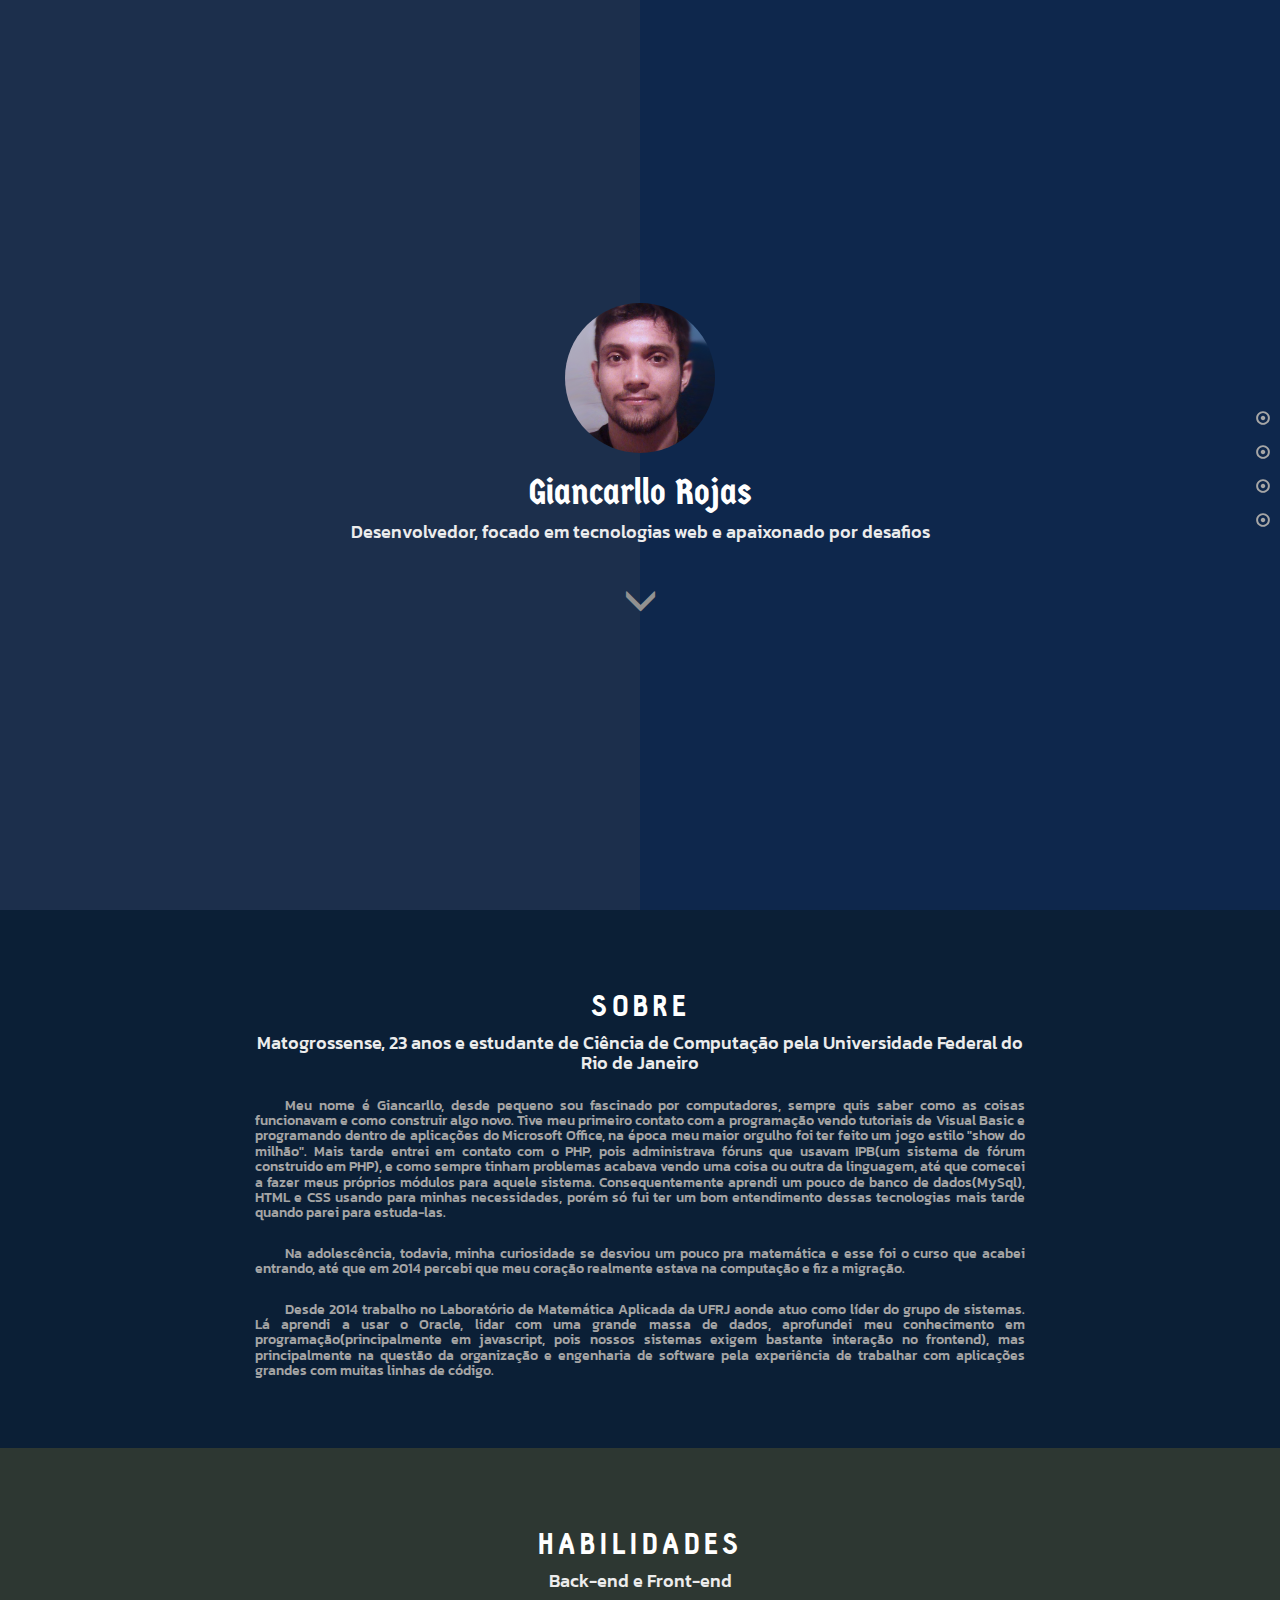
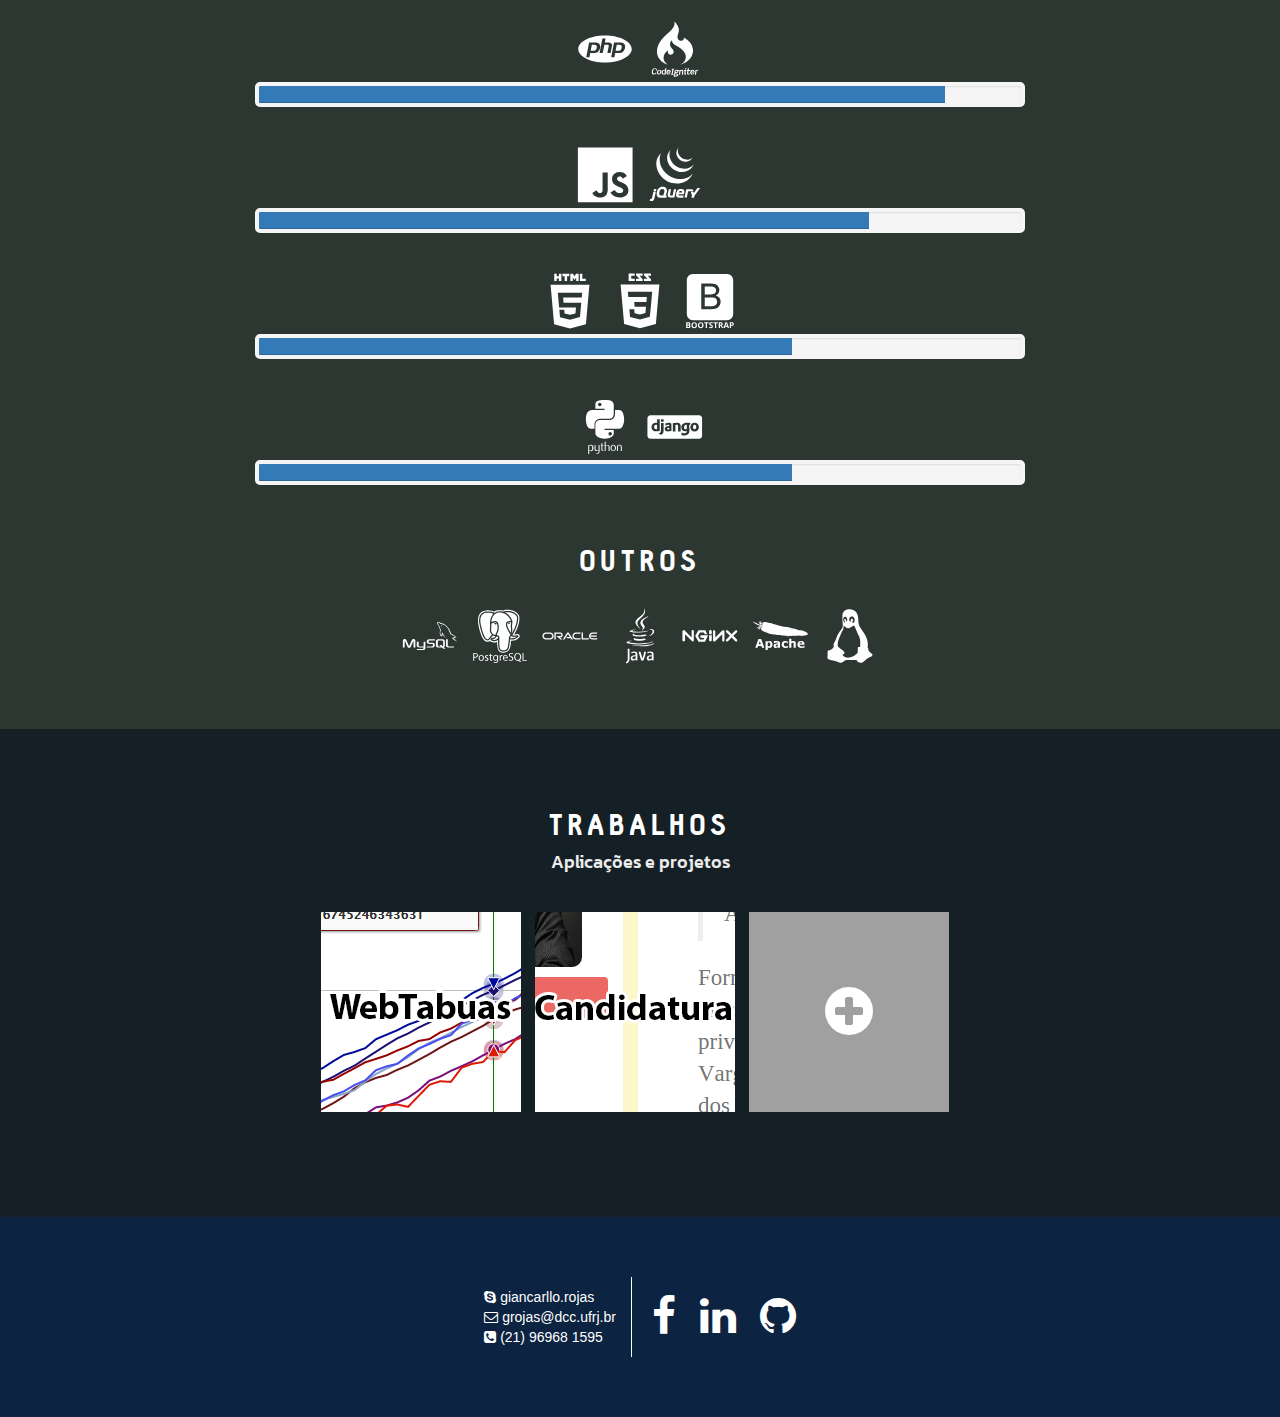
==== index.html @ cc408a08 "Mini portfolio" ====
<html>
    <head>
        <title>Giancarllo Rojas</title>
        <link rel="shortcut icon" type="image/png" href="/favicon.png"/>


        <link rel="stylesheet" type="text/css" href="assets/css/bootstrap.min.css">
        <link rel="stylesheet" type="text/css" href="assets/css/estilo.css">
        <link rel="stylesheet" type="text/css" href="assets/css/font-awesome.min.css">
        <link rel="stylesheet" href="//cdnjs.cloudflare.com/ajax/libs/animate.css/3.2.0/animate.min.css">
        <link href='https://fonts.googleapis.com/css?family=Germania+One' rel='stylesheet' type='text/css'>
        <link href='https://fonts.googleapis.com/css?family=Kanit:300' rel='stylesheet' type='text/css'>
        <link href='https://fonts.googleapis.com/css?family=Open+Sans:800' rel='stylesheet' type='text/css'>

        <script src="assets/js/jquery-2.1.4.min.js"></script>
        <script src="assets/js/bootstrap.min.js"></script>
        <script src="assets/js/jway.js"></script>
        <script src="assets/js/scripts.js"></script>
        <meta name="viewport" content="width=device-width, initial-scale=1.0">
        <meta charset="UTF-8">
    </head>
    <body data-spy="scroll" data-target=".nav_lateral">

        <div class="nav_lateral text-right">
            <a href="#apresentacao"><span class="nav_texto">Apresentação</span><span class="nav_botao glyphicon glyphicon-record" aria-hidden="true"></span></a><br>
            <a href="#sobre"><span class="nav_texto">Sobre</span><span class="nav_botao glyphicon glyphicon-record" aria-hidden="true"></span></a><br>
            <a href="#habilidades"><span class="nav_texto">Habilidades</span><span class="nav_botao glyphicon glyphicon-record" aria-hidden="true"></span></a><br>
            <a href="#trabalhos"><span class="nav_texto">Trabalhos</span><span class="nav_botao glyphicon glyphicon-record" aria-hidden="true"></span></a><br>
        </div>

        <div class="container-fluid secao text-center" id="secaofix"></div>
        <div class="container-fluid secao text-center" id="apresentacao">
            <div class="ap">
                <img class="foto" src="assets/imgs/foto.png"/>
                <h1>Giancarllo Rojas</h1>
                <h4>Desenvolvedor, focado em tecnologias web e apaixonado por desafios</h4>

                <a href="#sobre"><span class="ap_icon glyphicon glyphicon-menu-down" aria-hidden="true"></span></a>
            </div>
        </div>

        <div class="container-fluid secao text-center" id="sobre">
            <div class="ap container">
                <h2 class="secao_titulo text-center">SOBRE</h2>
                <h4>Matogrossense, 23 anos e estudante de Ciência de Computação pela Universidade Federal do Rio de Janeiro</h4>
                <h5>Meu nome é Giancarllo, desde pequeno sou fascinado por computadores, sempre quis saber como as coisas funcionavam e como construir algo novo. Tive meu primeiro contato com a programação vendo tutoriais de Visual Basic e programando dentro de aplicações do Microsoft Office, na época meu maior orgulho foi ter feito um jogo estilo "show do milhão". Mais tarde entrei em contato com o PHP, pois administrava fóruns que usavam IPB(um sistema de fórum construido em PHP), e como sempre tinham problemas acabava vendo uma coisa ou outra da linguagem, até que comecei a fazer meus próprios módulos para aquele sistema. Consequentemente aprendi um pouco de banco de dados(MySql), HTML e CSS usando para minhas necessidades, porém só fui ter um bom entendimento dessas tecnologias mais tarde quando parei para estuda-las.</h5>
                <h5>
                    Na adolescência, todavia, minha curiosidade se desviou um pouco pra matemática e esse foi o curso que acabei entrando, até que em 2014 percebi que meu coração realmente estava na computação e fiz a migração.
                </h5>

                <h5>Desde 2014 trabalho no Laboratório de Matemática Aplicada da UFRJ aonde atuo como líder do grupo de sistemas. Lá aprendi a usar o Oracle, lidar com uma grande massa de dados, aprofundei meu conhecimento em programação(principalmente em javascript, pois nossos sistemas exigem bastante interação no frontend), mas principalmente na questão da organização e engenharia de software pela experiência de trabalhar com aplicações grandes com muitas linhas de código.</h5>
            </div>
        </div>

        <div class="container-fluid secao text-center" id="habilidades">
            <div class="ap container">
                <h2 class="secao_titulo text-center">HABILIDADES</h2>
                <h4>Back-end e Front-end</h4>
                <div class="hab">
                    <svg class="hab_icon" viewBox="0 0 128 128">
                        <path fill="#FFFFFF" d="M64 33.039c-33.74 0-61.094 13.862-61.094 30.961s27.354 30.961 61.094 30.961 61.094-13.862 61.094-30.961-27.354-30.961-61.094-30.961zm-15.897 36.993c-1.458 1.364-3.077 1.927-4.86 2.507-1.783.581-4.052.461-6.811.461h-6.253l-1.733 10h-7.301l6.515-34h14.04c4.224 0 7.305 1.215 9.242 3.432 1.937 2.217 2.519 5.364 1.747 9.337-.319 1.637-.856 3.159-1.614 4.515-.759 1.357-1.75 2.624-2.972 3.748zm21.311 2.968l2.881-14.42c.328-1.688.208-2.942-.361-3.555-.57-.614-1.782-1.025-3.635-1.025h-5.79l-3.731 19h-7.244l6.515-33h7.244l-1.732 9h6.453c4.061 0 6.861.815 8.402 2.231s2.003 3.356 1.387 6.528l-3.031 15.241h-7.358zm40.259-11.178c-.318 1.637-.856 3.133-1.613 4.488-.758 1.357-1.748 2.598-2.971 3.722-1.458 1.364-3.078 1.927-4.86 2.507-1.782.581-4.053.461-6.812.461h-6.253l-1.732 10h-7.301l6.514-34h14.041c4.224 0 7.305 1.215 9.241 3.432 1.935 2.217 2.518 5.418 1.746 9.39zM95.919 54h-5.001l-2.727 14h4.442c2.942 0 5.136-.29 6.576-1.4 1.442-1.108 2.413-2.828 2.918-5.421.484-2.491.264-4.434-.66-5.458-.925-1.024-2.774-1.721-5.548-1.721zM38.934 54h-5.002l-2.727 14h4.441c2.943 0 5.136-.29 6.577-1.4 1.441-1.108 2.413-2.828 2.917-5.421.484-2.491.264-4.434-.66-5.458s-2.772-1.721-5.546-1.721z"></path>
                    </svg>
                    <svg class="hab_icon" viewBox="0 0 128 128">
                        <path fill="#FFFFFF" d="M16.399 120.213c-2.156 0-2.783-1.255-2.783-3.136 0-.627.079-1.334.176-2.079.472-3.253 1.625-5.114 4.408-5.114 1.882 0 2.8.842 2.8 2.371v.745h1.867c.021 0 .021-.686.021-.842 0-2.234-1.353-4.353-4.685-4.353-4.528 0-6.39 2.46-7.076 7.282-.098.647-.157 1.251-.157 1.896 0 2.842 1.118 5.427 5.116 5.427 3.038 0 4.842-1.481 5.9-3.304l-1.784-1.201c-1.156 1.823-2.411 2.308-3.803 2.308zM28.65 111.236c-3.627 0-5.194 1.861-5.723 5.565-.06.433-.099.883-.099 1.294 0 2.391 1.117 4.293 4.213 4.293 3.627 0 5.215-1.941 5.744-5.587.059-.47.098-.901.098-1.332.001-2.43-1.155-4.233-4.233-4.233zm1.509 5.566c-.392 2.686-1.234 3.509-2.823 3.509-1.273 0-1.9-.529-1.9-2.117 0-.392.04-.862.118-1.392.392-2.665 1.176-3.488 2.783-3.488 1.294 0 1.94.529 1.94 2.136 0 .392-.04.843-.118 1.352zM42 108l-.607 3.598c-.039.313-.019.209.099.503-.568-.431-1.588-.716-2.274-.716-3.254 0-5.076 1.473-5.664 5.589-.078.49-.098.903-.098 1.314 0 3 1.764 4.118 4.135 4.118 1.001 0 1.98.021 2.744-.625l.195 1.219h1.882l2.195-15h-2.607zm-1.862 11.742c-.881.528-1.743.647-2.272.647-1.431 0-1.823-.745-1.823-1.94 0-.451.059-.979.138-1.549.45-3.116 1.45-3.666 2.744-3.666.842 0 1.488.138 2.097.472l-.884 6.036zM50.331 111.236c-3.588 0-5.272 1.704-5.841 5.565-.06.471-.099.922-.099 1.353 0 2.646 1.353 4.234 4.331 4.234 2.313 0 4.039-.961 4.96-2.725l-1.98-.804c-.568.862-1.332 1.45-2.685 1.45-1.45 0-2.038-.39-2.038-1.684 0-.255.02-.626.059-.626h7.075c.099-1 .215-1.707.215-2.293 0-1.959-.744-4.47-3.997-4.47zm1.352 4.764h-4.312c.432-1 1.156-2.548 2.646-2.548 1.156 0 1.725.676 1.725 1.832-.001.196-.019.716-.059.716zM61.871 111l.235-2h-5.528l-.234 2h1.45l-1.567 10h-1.452l-.234 2h5.527l.236-2h-1.451l1.567-10zM73.103 114l.706-2h-1.901l-1.371.283c-.765-.489-1.804-.856-2.783-.856-2.804 0-5.194 1.354-5.194 4.432 0 .863.313 1.56.685 2.031-.587.313-1.097.837-1.097 1.544 0 .313.117.634.353.927-1.177.707-1.9 1.878-1.9 3.249 0 2.647 2.763 3.212 4.88 3.212 2.665 0 5.841-.609 5.841-4 0-1.156-.725-2.059-2.822-2.451l-3.783-.707c-.431-.079-.529-.216-.529-.412 0-.294.178-.45.471-.45l.255.039c.51.117 1.098.177 1.705.177 2.725 0 5.155-1.177 5.155-4.234 0-.432-.078-.724-.274-1.195.333.157.765.412.94.412h.663zm-5.389 8.113c.744.138.998.412.998.902 0 1.588-1.705 1.784-2.939 1.784-1.882 0-2.587-.45-2.587-1.451 0-.882.254-1.293.843-1.921l3.685.686zm-.805-5.134c-1.137 0-1.764-.411-1.764-1.392 0-1.45.843-2.293 2.313-2.293 1.176 0 1.745.49 1.745 1.449 0 1.451-.824 2.236-2.294 2.236zM80.066 111.236c-1.098 0-2.077.539-3.293 1.498l-.176-.734h-2.157l-1.509 11h2.607l1.137-8.342c.765-.47 1.705-1.153 2.509-1.153.979 0 1.333.473 1.333 1.374 0 .216-.021.855-.06 1.09l-.959 7.031h2.607l.959-7.088c.04-.332.079-.878.079-1.191.001-1.864-.882-3.485-3.077-3.485zM88.095 120.244l.02-.269 1.136-7.975h-4.332l-.273 2h1.9c-.157 0-.255.175-.274.333l-.784 5.311c-.039.256-.058.788-.058 1.002 0 1.372.744 2.354 2.272 2.354h1.333l.294-2h-.842c-.295 0-.392-.521-.392-.756zM89.78 108h-2.548c-.157 0-.157-.577-.176-.381l-.354 2.818c-.02.177-.02.563.137.563h2.549c.157 0 .157-.685.176-.863l.354-2.175c.02-.196.02.038-.138.038zM95.096 120.311c-.646 0-.96-.275-.96-.862l.02-.04.823-5.409h2.979l.901-2h-3.606l.607-4.401-2.743.877-.491 3.524h-1.587l-.274 2h1.842c-.176 1-.353.351-.372.548l-.706 4.743c-.039.216-.039.373-.039.568 0 1.862 1.372 2.559 3.02 2.559 1.528 0 2.763-.446 3.724-1.251l-1.216-1.496c-.609.372-1.02.64-1.922.64zM104.661 111.236c-3.587 0-5.272 1.704-5.841 5.565-.059.471-.098.922-.098 1.353 0 2.646 1.352 4.234 4.331 4.234 2.313 0 4.039-.961 4.959-2.725l-1.979-.804c-.568.862-1.333 1.45-2.686 1.45-1.449 0-2.038-.39-2.038-1.684 0-.255.021-.626.06-.626h7.075c.098-1 .216-1.707.216-2.293 0-1.959-.745-4.47-3.999-4.47zm1.353 4.764h-4.312c.431-1 1.155-2.548 2.646-2.548 1.156 0 1.725.676 1.725 1.832-.001.196-.02.716-.059.716zM115.873 111.236c-.941 0-1.823.539-2.705 1.38l-.157-.616h-2.155l-1.51 11h2.627l1.156-8.518c.686-.411 1.47-.762 2.215-.762.471 0 .921-.075 1.352-.016l.335-2.273c-.394-.078-.786-.195-1.158-.195zM49.31 100.121c-5.933-2.564-11.485-9.082-11.498-15.751-.016-7.271 4.592-13.444 10.323-17.501-.689 2.603-1.065 4.984.642 7.312 1.587 2.165 4.366 3.217 6.99 2.646 6.132-1.342 6.413-8.083 2.778-12.01-3.594-3.889-7.071-8.282-5.703-13.922.685-2.827 2.421-5.475 4.62-7.368-1.69 4.442 3.113 8.823 6.278 11.005 5.49 3.786 11.513 6.647 16.561 11.085 5.31 4.664 9.231 10.971 8.439 18.285-.858 7.928-7.158 13.442-14.224 16.226 14.932-3.296 30.361-14.885 30.677-31.446.262-13.624-9.084-24.109-20.662-30.112l-.605-.33c.318.771.422 1.427.41 2.014.104-.433.174-.878.194-1.337-.005.571-.078 1.11-.212 1.616l.018-.279c-.174.735-.466 1.418-.857 2.043l.17-.183c-2.31 3.831-8.563 4.663-11.652.696-4.966-6.381.104-13.261.813-20.018.888-8.469-4.423-16.69-11.008-21.61 3.627 5.867-1.151 13.629-4.974 17.968-3.707 4.207-8.215 7.719-12.307 11.541-4.396 4.105-8.622 8.429-12.235 13.247-7.226 9.643-11.65 21.771-8.399 33.802 3.249 12.022 13.663 19.675 25.423 22.381z"></path>
                    </svg>
                    <div class="progress">
                        <div class="progress-bar" role="progressbar" aria-valuenow="90"
                             aria-valuemin="0" aria-valuemax="100" style="width:90%">
                            <span class="sr-only">70% Complete</span>
                        </div>
                    </div>
                </div>

                <div class="hab">
                    <svg class="hab_icon" viewBox="0 0 128 128">
                        <path fill="#FFFFFF" d="M2 1v125h125v-125h-125zm66.119 106.513c-1.845 3.749-5.367 6.212-9.448 7.401-6.271 1.44-12.269.619-16.731-2.059-2.986-1.832-5.318-4.652-6.901-7.901l9.52-5.83c.083.035.333.487.667 1.071 1.214 2.034 2.261 3.474 4.319 4.485 2.022.69 6.461 1.131 8.175-2.427 1.047-1.81.714-7.628.714-14.065-.001-10.115.046-20.188.046-30.188h11.709c0 11 .06 21.418 0 32.152.025 6.58.596 12.446-2.07 17.361zm48.574-3.308c-4.07 13.922-26.762 14.374-35.83 5.176-1.916-2.165-3.117-3.296-4.26-5.795 4.819-2.772 4.819-2.772 9.508-5.485 2.547 3.915 4.902 6.068 9.139 6.949 5.748.702 11.531-1.273 10.234-7.378-1.333-4.986-11.77-6.199-18.873-11.531-7.211-4.843-8.901-16.611-2.975-23.335 1.975-2.487 5.343-4.343 8.877-5.235l3.688-.477c7.081-.143 11.507 1.727 14.756 5.355.904.916 1.642 1.904 3.022 4.045-3.772 2.404-3.76 2.381-9.163 5.879-1.154-2.486-3.069-4.046-5.093-4.724-3.142-.952-7.104.083-7.926 3.403-.285 1.023-.226 1.975.227 3.665 1.273 2.903 5.545 4.165 9.377 5.926 11.031 4.474 14.756 9.271 15.672 14.981.882 4.916-.213 8.105-.38 8.581z"></path>
                    </svg>
                    <svg class="hab_icon" viewBox="0 0 128 128">
                        <path fill="#FFFFFF" d="M47.961 79.02l.193.094.344.166c.439.209.882.416 1.329.615l.281.125c.513.225 1.029.439 1.551.645l.378.148c.482.188.972.37 1.463.543l.184.063c.539.188 1.083.363 1.632.534l.395.117c.558.169 1.109.37 1.685.477 36.554 6.665 47.171-21.967 47.171-21.967-8.918 11.618-24.747 14.683-39.745 11.271-.568-.128-1.12-.306-1.674-.47l-.417-.126c-.541-.166-1.079-.341-1.612-.524l-.221-.08c-.478-.168-.951-.346-1.421-.527l-.398-.156c-.516-.203-1.028-.416-1.534-.638l-.307-.136c-.435-.197-.866-.396-1.294-.602l-.375-.18c-.336-.164-.669-.339-1.001-.51l-.668-.35c-.405-.217-.803-.442-1.199-.673l-.405-.226c-.527-.311-1.048-.632-1.563-.958l-.421-.28c-.374-.241-.746-.486-1.112-.739l-.358-.252c-.354-.25-.704-.503-1.051-.76l-.466-.353c-.318-.243-.635-.488-.948-.74l-.423-.34c-.398-.328-.792-.657-1.182-.995l-.129-.109c-.423-.368-.836-.747-1.244-1.127l-.35-.337c-.303-.287-.6-.577-.893-.874l-.35-.35c-.372-.381-.737-.767-1.095-1.158l-.054-.058c-.379-.414-.749-.837-1.111-1.264l-.291-.346c-.27-.325-.538-.655-.799-.988l-.293-.364c-.315-.408-.622-.815-.923-1.229-8.326-11.358-11.318-27.023-4.663-39.888l-5.899 7.482c-7.559 10.863-6.617 24.997-.844 36.541l.423.821.271.52.168.299.301.539c.179.316.362.63.55.944l.315.519c.208.336.421.668.64 1l.272.422c.301.448.609.896.926 1.336l.027.035.156.211c.275.379.558.753.844 1.123l.318.404c.255.321.516.641.78.959l.298.355c.355.419.717.835 1.087 1.242l.022.023.042.046c.36.394.73.778 1.104 1.164l.354.357c.29.292.584.579.882.865l.361.343c.397.374.798.741 1.208 1.101l.02.015.21.18c.361.312.729.623 1.099.928l.455.362c.302.242.608.481.916.716l.489.372c.34.25.682.496 1.027.737l.375.266.103.073c.328.226.663.442.998.659l.432.288c.513.325 1.035.646 1.562.956l.432.244c.388.223.777.442 1.172.656l.648.336.84.437zM51.654 42.225c.819 1.174 1.726 2.57 2.813 3.514.394.434.806.856 1.226 1.273l.324.318c.409.396.824.785 1.252 1.164l.052.044.012.013c.475.416.965.816 1.463 1.21l.333.26c.5.383 1.009.759 1.531 1.118l.045.033.698.46.332.22c.373.238.75.472 1.135.694l.16.093c.331.191.667.379 1.003.561l.356.187.702.363.106.048c.482.237.968.465 1.464.682l.323.133c.396.168.797.333 1.199.487l.514.188c.366.136.732.26 1.102.383l.499.16c.526.163 1.045.369 1.593.46 28.222 4.677 34.738-17.054 34.738-17.054-5.874 8.459-17.248 12.494-29.386 9.344-.539-.142-1.071-.295-1.598-.462l-.481-.155c-.375-.121-.748-.25-1.118-.385l-.504-.188c-.405-.156-.807-.317-1.204-.485l-.324-.138c-.498-.217-.989-.445-1.472-.685l-.739-.376-.426-.219c-.314-.17-.626-.348-.934-.527l-.223-.127c-.383-.223-.759-.453-1.132-.689l-.341-.229-.732-.484c-.521-.359-1.027-.734-1.525-1.115l-.343-.271c-5.313-4.193-9.524-9.927-11.527-16.428-2.098-6.74-1.646-14.308 1.989-20.449l-4.466 6.306c-5.466 7.865-5.169 18.396-.905 26.715.714 1.393 1.517 2.747 2.416 4.035zM81.401 32.494l.701.243.309.098c.333.104.662.226 1.005.29 15.583 3.011 19.811-7.997 20.936-9.617-3.703 5.331-9.925 6.61-17.56 4.757-.603-.146-1.266-.363-1.848-.57-.745-.266-1.479-.568-2.193-.91-1.356-.652-2.648-1.441-3.846-2.347-6.832-5.185-11.076-15.072-6.618-23.126l-2.412 3.324c-3.222 4.743-3.539 10.633-1.303 15.869 2.358 5.56 7.19 9.92 12.829 11.989zM66.359 96.295h-4.226c-.234 0-.467.188-.517.417l-1.5 6.94-1.5 6.94c-.049.229-.282.417-.516.417h-2.991c-2.959 0-2.617-2.047-2.011-4.851l.018-.085.066-.354.012-.066.135-.72.145-.771.154-.785.682-3.332.683-3.332c.047-.23-.107-.419-.341-.419h-4.337c-.234 0-.466.188-.514.418l-.933 4.424-.932 4.425-.002.006-.086.412c-1.074 4.903-.79 9.58 5.048 9.727l.17.003h9.163c.234 0 .467-.188.516-.417l1.976-9.289 1.976-9.29c.049-.23-.103-.417-.338-.418zM21.103 96.246h-4.64c-.235 0-.469.188-.521.416l-.44 1.942-.44 1.942c-.051.229.098.416.333.416h4.676c.235 0 .468-.188.518-.417l.425-1.941.425-1.941c.049-.229-.101-.417-.336-.417zM19.757 102.29h-4.677c-.234 0-.469.188-.521.416l-.657 2.91-.656 2.909-.183.834-.631 2.97-.63 2.971c-.049.229-.15.599-.225.821 0 0-.874 2.6-2.343 2.57l-.184-.004-1.271-.023h-.001c-.234-.003-.469.18-.524.407l-.485 2.039-.484 2.038c-.055.228.093.416.326.42.833.01 2.699.031 3.828.031 3.669 0 5.604-2.033 6.843-7.883l1.451-6.714 1.361-6.297c.049-.227-.103-.415-.337-.415zM105.874 100.716l-.194-.801-.191-.82-.097-.414c-.38-1.477-1.495-2.328-3.917-2.328l-3.77-.004-3.472-.005h-3.907c-.234 0-.466.188-.515.417l-.173.816-.204.964-.057.271-1.759 8.24-1.67 7.822c-.05.23-.066.512-.038.626.028.115.479.209.713.209h3.524c.235 0 .532-.042.66-.094s.317-.513.364-.742l.626-3.099.627-3.1.001-.005.084-.413.76-3.56.671-3.144c.05-.229.281-.416.515-.417l11.089-.005c.235.002.383-.185.33-.414zM120.149 93.476l-.854.003h-3.549c-.235 0-.536.159-.667.353l-7.849 11.498c-.132.194-.283.166-.335-.062l-.578-2.533c-.052-.229-.287-.416-.522-.416h-5.045c-.235 0-.374.184-.31.409l2.261 7.921c.064.226.069.596.011.824l-.985 3.833c-.059.228.085.413.32.413h4.987c.234 0 .474-.186.532-.413l.986-3.833c.058-.229.221-.567.363-.755l12.742-16.911c.142-.188.065-.341-.169-.339l-1.339.008zM80.063 103.395v-.004c-.029.254-.264.441-.499.441h-6.397c-.222 0-.334-.15-.301-.336l.006-.015-.004.002.003-.021.029-.109c.611-1.624 1.855-2.69 4.194-2.69 2.634-.001 3.148 1.285 2.969 2.732zm-1.877-7.384c-8.211 0-10.157 4.984-11.249 10.015-1.091 5.128-.998 9.921 7.5 9.921h1.03l.256-.001h.06l1.02-.003h.018c2.244-.009 4.495-.026 5.406-.033.233-.004.461-.191.509-.42l.344-1.681.067-.327.41-2.006c.047-.229-.106-.418-.341-.418h-7.639c-3.039 0-3.941-.807-3.608-3.181h12.211l-.001.001.008-.001c.194-.003.374-.137.445-.315l.029-.106-.001.001c1.813-6.839 1.293-11.445-6.474-11.446zM39.376 103.369l-.116.409v.001l-.922 3.268-.922 3.267c-.063.227-.308.411-.543.411h-4.88c-3.702 0-4.604-2.896-3.702-7.166.901-4.368 2.668-7.083 6.312-7.358 4.98-.376 5.976 3.126 4.773 7.168zm3.348 7.105s2.301-5.588 2.823-8.814c.713-4.319-1.45-10.585-9.804-10.585-8.306 0-11.914 5.981-13.29 12.484-1.376 6.55.427 12.293 8.686 12.246l6.516-.024 6.089-.022c.234-.002.474-.188.534-.414l1.061-4.046c.059-.228-.084-.414-.319-.416l-1.017-.006-1.017-.006c-.199-.001-.313-.131-.289-.302l.027-.095zM83.844 106.733c0 .155-.125.281-.28.281-.154 0-.28-.126-.28-.281 0-.154.125-.279.28-.279.155 0 .28.125.28.279z"></path>
                    </svg>
                    <div class="progress">
                        <div class="progress-bar" role="progressbar" aria-valuenow="80"
                             aria-valuemin="0" aria-valuemax="100" style="width:80%">

                        </div>
                    </div>
                </div>

                <div class="hab">
                    <svg class="hab_icon" viewBox="0 0 128 128">
                        <path fill="#FFFFFF" d="M19.569 27l8.087 89.919 36.289 9.682 36.39-9.499 8.096-90.102h-88.862zm72.041 20.471l-.507 5.834-.223 2.695h-42.569l1.017 12h40.54l-.271 2.231-2.615 28.909-.192 1.69-22.79 6.134v-.005l-.027.012-22.777-5.916-1.546-17.055h11.168l.791 8.46 12.385 3.139.006-.234v.012l12.412-2.649 1.296-13.728h-38.555l-2.734-30.836-.267-3.164h55.724000000000004l-.266 2.471zM27.956 1.627h5.622v5.556h5.144v-5.556h5.623v16.822h-5.623v-5.633h-5.143v5.633h-5.623v-16.822zM51.738 7.206h-4.95v-5.579h15.525v5.579h-4.952v11.243h-5.623v-11.243zM64.777 1.627h5.862l3.607 5.911 3.603-5.911h5.865v16.822h-5.601v-8.338l-3.867 5.981h-.098l-3.87-5.981v8.338h-5.502v-16.822zM86.513 1.627h5.624v11.262h7.907v5.561h-13.531v-16.823z"></path>
                    </svg>
                    <svg class="hab_icon" viewBox="0 0 128 128">
                        <path fill="#FFFFFF" d="M19.67 26l8.069 90.493 36.206 10.05 36.307-10.063 8.078-90.48h-88.66zm69.21 50.488l-2.35 21.892.009 1.875-22.539 6.295v.001l-.018.015-22.719-6.225-1.537-17.341h11.141l.79 8.766 12.347 3.295-.004.015v-.032l12.394-3.495 1.308-14.549h-25.907000000000004l-.222-2.355-.506-5.647-.265-2.998h27.886000000000003l1.014-11h-42.473l-.223-2.589-.506-6.03-.265-3.381h55.597l-.267 3.334-2.685 30.154"></path><path fill="#FFFFFF" d="M89 14.374l-7.149-8.374h7.149v-5h-16v4.363l8.39 7.637h-8.39v5h16zM70 14.374l-6.807-8.374h6.807v-5h-15v4.363l7.733 7.637h-7.733v5h15zM52 13h-8v-7h8v-5h-14v17h14z"></path>
                    </svg>
                    <svg class="hab_icon" viewBox="0 0 128 128">
                        <path fill="#FFFFFF" d="M9.531 112.586h4.161c1.896 0 3.273.27 4.129.81.857.54 1.285 1.398 1.285 2.575 0 .799-.188 1.454-.563 1.966s-.874.82-1.496.924v.091c.848.189 1.459.543 1.834 1.061s.563 1.207.563 2.067c0 1.22-.44 2.171-1.322 2.854-.881.683-2.078 1.024-3.59 1.024h-5.001v-13.372zm2.835 5.296h1.646c.768 0 1.325-.119 1.669-.356.345-.238.517-.631.517-1.18 0-.512-.187-.879-.562-1.102s-.968-.334-1.779-.334h-1.491v2.972zm0 2.25v3.485h1.848c.78 0 1.356-.149 1.729-.448s.558-.756.558-1.372c0-1.109-.793-1.665-2.378-1.665h-1.757zM34.252 119.254c0 2.213-.549 3.915-1.646 5.104s-2.67 1.784-4.719 1.784-3.622-.595-4.719-1.784c-1.098-1.189-1.646-2.896-1.646-5.122s.55-3.925 1.651-5.099 2.678-1.761 4.733-1.761 3.626.592 4.715 1.774c1.087 1.183 1.631 2.885 1.631 5.104zm-9.758 0c0 1.494.283 2.619.851 3.375.567.756 1.414 1.134 2.542 1.134 2.262 0 3.393-1.503 3.393-4.509 0-3.012-1.125-4.518-3.375-4.518-1.128 0-1.979.379-2.552 1.139s-.859 1.885-.859 3.379zM49.161 119.254c0 2.213-.549 3.915-1.646 5.104s-2.67 1.784-4.719 1.784-3.622-.595-4.719-1.784c-1.098-1.189-1.646-2.896-1.646-5.122s.55-3.925 1.651-5.099 2.678-1.761 4.733-1.761 3.626.592 4.715 1.774c1.086 1.183 1.631 2.885 1.631 5.104zm-9.759 0c0 1.494.283 2.619.851 3.375.567.756 1.414 1.134 2.542 1.134 2.262 0 3.393-1.503 3.393-4.509 0-3.012-1.125-4.518-3.375-4.518-1.128 0-1.979.379-2.552 1.139s-.859 1.885-.859 3.379zM57.09 125.958h-2.835v-11.012h-3.631v-2.36h10.097v2.36h-3.631v11.012zM70.671 122.245c0 1.208-.434 2.159-1.303 2.854-.869.695-2.078 1.043-3.626 1.043-1.427 0-2.689-.269-3.786-.805v-2.634c.902.402 1.666.686 2.291.851s1.196.247 1.715.247c.622 0 1.099-.119 1.431-.356.333-.238.499-.591.499-1.061 0-.262-.073-.495-.219-.7-.146-.204-.361-.401-.645-.59s-.861-.491-1.733-.905c-.817-.384-1.43-.753-1.838-1.107-.409-.354-.735-.765-.979-1.234-.244-.47-.366-1.019-.366-1.646 0-1.183.401-2.113 1.203-2.79s1.91-1.015 3.325-1.015c.695 0 1.358.082 1.989.247.631.165 1.291.396 1.98.695l-.915 2.204c-.713-.292-1.303-.497-1.77-.613-.467-.116-.925-.174-1.376-.174-.537 0-.948.125-1.235.375-.287.25-.43.576-.43.979 0 .25.058.468.174.654.116.186.3.366.553.54.253.174.852.486 1.797.938 1.25.598 2.107 1.197 2.57 1.797s.694 1.334.694 2.206zM78.254 125.958h-2.835v-11.012h-3.631v-2.36h10.097v2.36h-3.631v11.012zM86.778 120.827v5.131h-2.835v-13.372h3.896c1.817 0 3.161.331 4.033.992.872.662 1.308 1.667 1.308 3.014 0 .787-.216 1.486-.649 2.099s-1.046 1.093-1.838 1.44c2.012 3.006 3.323 4.948 3.933 5.826h-3.146l-3.192-5.131h-1.51zm0-2.305h.915c.896 0 1.558-.149 1.985-.448s.64-.769.64-1.409c0-.634-.218-1.085-.654-1.354-.436-.268-1.111-.402-2.026-.402h-.86v3.613zM104.494 125.958l-.97-3.183h-4.875l-.97 3.183h-3.055l4.719-13.426h3.466l4.738 13.426h-3.053zm-1.647-5.561c-.896-2.884-1.401-4.515-1.514-4.893-.113-.378-.193-.677-.242-.896-.201.78-.777 2.71-1.729 5.789h3.485zM118.469 116.757c0 1.439-.45 2.54-1.349 3.301-.899.763-2.178 1.144-3.837 1.144h-1.216v4.756h-2.835v-13.372h4.271c1.622 0 2.855.349 3.7 1.047.844.699 1.266 1.74 1.266 3.124zm-6.402 2.122h.933c.872 0 1.524-.172 1.957-.517.433-.345.649-.846.649-1.504 0-.665-.182-1.156-.544-1.473-.363-.317-.932-.476-1.706-.476h-1.29v3.97zM73.951 56.759c-1.983-.653-4.838-.759-8.565-.759h-13.386v20h14.424c2.502 0 4.259-.249 5.271-.437 1.783-.318 3.274-.93 4.472-1.676 1.198-.744 2.183-1.869 2.955-3.293.771-1.424 1.158-3.087 1.158-4.951 0-2.184-.559-3.98-1.677-5.59-1.117-1.611-2.668-2.642-4.652-3.294zM71.895 48.147c1.97-.586 3.455-1.646 4.452-3.003.999-1.357 1.498-3.103 1.498-5.154 0-1.943-.466-3.675-1.398-5.154-.932-1.478-2.263-2.481-3.992-3.027-1.732-.544-4.7-.809-8.906-.809h-11.549v18h12.507c3.435 0 5.897-.399 7.388-.853zM117 16.126c0-7.802-6.325-14.126-14.127-14.126h-77.746c-7.802 0-14.127 6.324-14.127 14.126v77.748c0 7.802 6.325 14.126 14.127 14.126h77.746c7.802 0 14.127-6.324 14.127-14.126v-77.748zm-30.43 57.144c-1.157 2.356-2.589 4.173-4.292 5.451-1.704 1.277-3.841 2.446-6.41 3.098-2.569.653-5.717 1.181-9.444 1.181h-22.424v-59h22.065c4.473 0 8.059.62 10.761 1.804 2.703 1.185 4.818 3.021 6.351 5.483 1.53 2.463 2.296 5.046 2.296 7.735 0 2.502-.68 4.861-2.036 7.071-1.358 2.21-3.408 3.995-6.15 5.352 3.54 1.038 6.263 2.811 8.166 5.313 1.903 2.503 2.855 5.458 2.855 8.866-.001 2.742-.579 5.291-1.738 7.646z"></path>
                    </svg>
                    <div class="progress">
                        <div class="progress-bar" role="progressbar" aria-valuenow="70"
                             aria-valuemin="0" aria-valuemax="100" style="width:70%">
                            <span class="sr-only">70% Complete</span>
                        </div>
                    </div>
                </div>

                <div class="hab">
                    <svg class="hab_icon" viewBox="0 0 128 128">
                        <path fill="#FFFFFF" d="M40 68v-10.079c0-6.973 6.218-12.921 13.383-12.921h21.102c5.874 0 9.515-5.04 9.515-10.938v-20.117c0-5.726-4.306-10.026-10.04-10.981-3.629-.604-7.131-.879-10.743-.862-3.611.017-7.339.324-10.374.862-8.941 1.578-10.843 4.884-10.843 10.981v8.055h21v3h-28.108999999999998c-6.14 0-11.516 3.53-13.198 10.552-1.939 8.047-2.025 13.202 0 21.605 1.502 6.254 5.089 10.843 11.228 10.843h7.079zm12.054-51.372c-2.19 0-3.964-1.795-3.964-4.013 0-2.229 1.773-4.039 3.964-4.039 2.182 0 3.964 1.811 3.964 4.039 0 2.218-1.782 4.013-3.964 4.013zM106.175 35.552c-1.517-6.114-4.416-10.552-10.563-10.552h-8.612v9.062c0 7.273-5.484 13.938-12.515 13.938h-21.102c-5.78 0-11.383 4.403-11.383 10.193v20.117c0 5.725 5.388 9.093 10.974 10.734 6.686 1.967 12.781 2.322 20.782 0 5.318-1.54 10.244-4.638 10.244-10.734v-7.31h-21v-3h32.611c6.14 0 8.428-4.416 10.563-10.843 2.206-6.618 2.112-13.115.001-21.605zm-30.361 40.073c2.19 0 3.965 1.795 3.965 4.015 0 2.227-1.774 4.037-3.965 4.037-2.182 0-3.963-1.811-3.963-4.037 0-2.22 1.781-4.015 3.963-4.015z"></path><path fill="#FFFFFF" d="M34.911 112.049c0-3.757-1.072-5.686-3.214-5.791-.853-.041-1.685.095-2.495.409-.646.231-1.082.461-1.311.692v8.968c1.371.86 2.588 1.26 3.649 1.197 2.247-.148 3.371-1.971 3.371-5.475zm2.643.157c0 1.909-.447 3.493-1.348 4.753-1.003 1.427-2.394 2.16-4.172 2.201-1.34.043-2.721-.378-4.142-1.258v8.151l-2.298-.82v-18.093c.377-.462.862-.859 1.451-1.196 1.368-.798 3.031-1.207 4.987-1.228l.033.032c1.788-.022 3.166.712 4.134 2.201.902 1.366 1.355 3.117 1.355 5.257z"></path><path fill="#FFFFFF" d="M51.603 117.555c0 2.56-.257 4.333-.77 5.318-.516.986-1.497 1.773-2.945 2.359-1.174.463-2.444.714-3.808.757l-.38-1.448c1.386-.188 2.362-.378 2.928-.566 1.114-.377 1.878-.955 2.298-1.73.337-.631.503-1.835.503-3.618v-.599c-1.571.714-3.219 1.068-4.941 1.068-1.132 0-2.13-.354-2.99-1.068-.966-.777-1.449-1.764-1.449-2.958v-9.566l2.299-.787v9.63c0 1.028.332 1.82.996 2.376s1.524.822 2.578.803c1.054-.022 2.183-.431 3.382-1.228v-11.234h2.299v12.491z"></path><path fill="#FFFFFF" d="M60.576 119.034c-.274.022-.525.032-.757.032-1.3 0-2.314-.309-3.038-.93-.722-.622-1.084-1.479-1.084-2.573v-9.054h-1.574v-1.446h1.574v-3.84l2.296-.817v4.657h2.583v1.446h-2.583v8.991c0 .862.231 1.474.694 1.83.397.295 1.029.463 1.889.506v1.198z"></path><path fill="#FFFFFF" d="M74.493 118.845h-2.298v-8.873c0-.902-.211-1.68-.631-2.329-.485-.734-1.159-1.102-2.024-1.102-1.054 0-2.372.556-3.954 1.668v10.636h-2.298v-21.208l2.298-.725v9.659c1.469-1.068 3.073-1.604 4.816-1.604 1.218 0 2.203.41 2.958 1.228.757.817 1.134 1.836 1.134 3.053v9.597h-.001z"></path><path fill="#FFFFFF" d="M86.711 111.688c0-1.444-.274-2.636-.82-3.579-.649-1.149-1.657-1.756-3.021-1.818-2.52.146-3.778 1.951-3.778 5.412 0 1.587.262 2.912.79 3.976.674 1.356 1.685 2.024 3.033 2.002 2.531-.02 3.796-2.017 3.796-5.993zm2.518.015c0 2.055-.526 3.765-1.575 5.131-1.154 1.528-2.749 2.296-4.783 2.296-2.017 0-3.589-.768-4.723-2.296-1.028-1.366-1.542-3.076-1.542-5.131 0-1.932.556-3.556 1.668-4.879 1.174-1.403 2.718-2.107 4.627-2.107 1.909 0 3.463.704 4.66 2.107 1.111 1.323 1.668 2.947 1.668 4.879z"></path><path fill="#FFFFFF" d="M102.407 118.845h-2.299v-9.376c0-1.028-.31-1.831-.928-2.409-.619-.576-1.443-.855-2.472-.833-1.091.021-2.13.378-3.116 1.069v11.549h-2.299v-11.833c1.323-.963 2.54-1.592 3.652-1.886 1.049-.274 1.974-.41 2.771-.41.545 0 1.059.053 1.542.158.903.209 1.637.596 2.203 1.164.631.629.946 1.384.946 2.267v10.54z"></path>
                    </svg>
                    <svg class="hab_icon" viewBox="0 0 128 128">
                        <path fill="#FFFFFF" d="M90.9 61.6l.1-2v-.6h-.8c-1.2 0-2.5.3-3.4.9-1.4.8-2.2 2.3-2.2 4.4 0 3 1.5 4.7 4.1 4.7.8 0 1.3-.1 2.3-.4v-4.3l-.1-2.7zM16.3 64.2c0 3.2 1.6 4.9 4.7 4.9.7 0 1 0 2-.2v-9.5c-1-.2-1.2-.3-2-.3-3 0-4.7 1.9-4.7 5.1zM45.9 68.1c0 1.2.7 1.7 2.3 1.7.9 0 1.8-.1 2.8-.3v-4c-4 .4-5.1 1-5.1 2.6zM108.9 59c-2.3 0-3.7 1.9-3.7 5.2 0 3.3 1.3 5.2 3.7 5.2 2.3 0 3.6-1.9 3.6-5.2 0-3.2-1.3-5.2-3.6-5.2zM126 43.9c0-3.8-3.1-6.9-6.9-6.9h-111.2c-3.8 0-6.9 3.1-6.9 6.9v40.1c0 3.9 3.1 7 6.9 7h111.1c3.8 0 6.9-3.1 6.9-6.9v-40.2zm-115.7 20.4c0-6 4-10 10.2-10 1 0 1.6.1 2.6.3v-8.6h6v27c-3 .6-5.3.8-7.7.8-7.3 0-11.1-3.2-11.1-9.5zm27.7 4.2c0 4.7-.2 7-1.2 9-1 1.9-2.1 3.1-4.7 4.4l-5.5-2.6c2.6-1.2 3.7-2.3 4.5-4 .8-1.7.9-3.7.9-8.8v-11.5h6v13.5zm0-16.5h-6v-6h6v6zm18 21.3c-2 .4-5.8.7-8.3.7-5 0-7.1-1.7-7.1-5.6 0-4.2 3.3-6.1 10.3-6.7v-1.3c0-1.1-.5-1.5-2-1.5-2.2 0-5 .6-7 1.8v-4.6c3-1.2 5.1-1.8 7.8-1.8 3 0 4.8.8 5.7 2.4.5.9.5 2 .5 4.5v12.1zm21 .7h-6v-11.8c0-2.3-1-3.1-3.1-3.1-.8 0-1.9.1-2.9.4v14.5h-6v-18.3c4-.9 6.5-1.3 9.4-1.3 3 0 5.4.7 6.7 2 1.3 1.3 1.9 2.6 1.9 5.6v12zm19.3-11.6.7 5.6v1.7c0 5.1-.6 7.5-1.9 9.4-1.8 2.9-5.1 4.3-9.7 4.3-2.3 0-4.5-.3-6.5-1.2v-5.5c2 1.1 4.2 1.6 6.4 1.6 3.9 0 5.6-1.6 5.6-5.3v-.1c-1 .6-2.4.8-3.9.8-5.2 0-8.5-3.4-8.5-8.8 0-6.7 4.9-10.5 13.5-10.5 2.5 0 4.9.3 7.7.8l-2.3 4.3c-1.6-.3 1.3 0-.7-.2m12.1 14.8c-5.9 0-9.6-3.7-9.6-9.7 0-6.2 3.8-10.1 9.8-10.1 5.9 0 9.5 3.7 9.5 9.8.1 6.1-3.7 10-9.7 10z"></path>
                    </svg>
                    <div class="progress">
                        <div class="progress-bar" role="progressbar" aria-valuenow="70"
                             aria-valuemin="0" aria-valuemax="100" style="width:70%">
                            <span class="sr-only">70% Complete</span>
                        </div>
                    </div>
                </div>

                <br><h2 class="secao_titulo text-center">OUTROS</h2>
                <div class="hab_outras">
                    <svg class="hab_icon" viewBox="0 0 128 128">
                        <path fill="#FFFFFF" d="M2.001 90.458h4.108v-16.223l6.36 14.143c.75 1.712 1.777 2.317 3.792 2.317s3.003-.605 3.753-2.317l6.36-14.143v16.223h4.108v-16.196c0-1.58-.632-2.345-1.936-2.739-3.121-.974-5.215-.131-6.163 1.976l-6.241 13.958-6.043-13.959c-.909-2.106-3.042-2.949-6.163-1.976-1.304.395-1.936 1.159-1.936 2.739v16.197zM33.899 77.252h4.107v8.938c-.038.485.156 1.625 2.406 1.661 1.148.018 8.862 0 8.934 0v-10.643h4.117c.019 0-.004 14.514-.004 14.574.022 3.58-4.441 4.357-6.499 4.417h-12.972v-2.764c.022 0 12.963.003 12.995-.001 2.645-.279 2.332-1.593 2.331-2.035v-1.078h-8.731c-4.062-.037-6.65-1.81-6.683-3.85-.002-.187.089-9.129-.001-9.219zM56.63 90.458h11.812c1.383 0 2.727-.289 3.793-.789 1.777-.816 2.646-1.922 2.646-3.372v-3.002c0-1.185-.987-2.292-2.923-3.028-1.027-.396-2.292-.605-3.517-.605h-4.978c-1.659 0-2.449-.5-2.646-1.606-.039-.132-.039-.237-.039-.369v-1.87c0-.105 0-.211.039-.342.197-.843.632-1.08 2.094-1.212l.395-.026h11.733v-2.738h-11.535c-1.659 0-2.528.105-3.318.342-2.449.764-3.517 1.975-3.517 4.082v2.396c0 1.844 2.095 3.424 5.61 3.793.396.025.79.053 1.185.053h4.267c.158 0 .316 0 .435.025 1.304.105 1.856.343 2.252.816.237.237.315.475.315.737v2.397c0 .289-.197.658-.592.974-.355.316-.948.527-1.738.58l-.435.026h-11.338v2.738zM100.511 85.692c0 2.817 2.094 4.397 6.32 4.714.395.026.79.052 1.185.052h10.706v-2.738h-10.784c-2.41 0-3.318-.606-3.318-2.055v-14.168h-4.108v14.195zM77.503 85.834v-9.765c0-2.48 1.742-3.985 5.186-4.46.356-.053.753-.079 1.108-.079h7.799c.396 0 .752.026 1.147.079 3.444.475 5.187 1.979 5.187 4.46v9.765c0 2.014-.74 3.09-2.445 3.792l4.048 3.653h-4.771l-3.274-2.956-3.296.209h-4.395c-.752 0-1.543-.105-2.414-.343-2.613-.712-3.88-2.085-3.88-4.355zm4.435-.237c0 .132.039.265.079.423.237 1.135 1.307 1.768 2.929 1.768h3.732l-3.428-3.095h4.771l2.989 2.7c.552-.295.914-.743 1.041-1.32.039-.132.039-.264.039-.396v-9.368c0-.105 0-.238-.039-.37-.238-1.056-1.307-1.662-2.89-1.662h-6.216c-1.82 0-3.008.792-3.008 2.032v9.288zM122.336 66.952c-2.525-.069-4.454.166-6.104.861-.469.198-1.216.203-1.292.79.257.271.297.674.502 1.006.394.637 1.059 1.491 1.652 1.938.647.489 1.315 1.013 2.011 1.437 1.235.754 2.615 1.184 3.806 1.938.701.446 1.397 1.006 2.082 1.509.339.247.565.634 1.006.789v-.071c-.231-.294-.291-.698-.503-1.006l-.934-.934c-.913-1.212-2.071-2.275-3.304-3.159-.982-.705-3.18-1.658-3.59-2.801l-.072-.071c.696-.079 1.512-.331 2.154-.503 1.08-.29 2.045-.215 3.16-.503l1.508-.432v-.286c-.563-.578-.966-1.344-1.58-1.867-1.607-1.369-3.363-2.737-5.17-3.879-1.002-.632-2.241-1.043-3.304-1.579-.356-.181-.984-.274-1.221-.575-.559-.711-.862-1.612-1.293-2.441-.9-1.735-1.786-3.631-2.585-5.458-.544-1.245-.9-2.473-1.579-3.59-3.261-5.361-6.771-8.597-12.208-11.777-1.157-.677-2.55-.943-4.021-1.292l-2.37-.144c-.481-.201-.983-.791-1.436-1.077-1.802-1.138-6.422-3.613-7.756-.358-.842 2.054 1.26 4.058 2.011 5.099.527.73 1.203 1.548 1.58 2.369.248.54.29 1.081.503 1.652.521 1.406.976 2.937 1.651 4.236.341.658.718 1.351 1.149 1.939.264.36.718.52.789 1.077-.443.62-.469 1.584-.718 2.369-1.122 3.539-.699 7.938.934 10.557.501.805 1.681 2.529 3.303 1.867 1.419-.578 1.103-2.369 1.509-3.95.092-.357.035-.621.215-.861v.072l1.293 2.585c.957 1.541 2.654 3.15 4.093 4.237.746.563 1.334 1.538 2.298 1.867v-.073h-.071c-.188-.291-.479-.411-.719-.646-.562-.551-1.187-1.235-1.651-1.867-1.309-1.776-2.465-3.721-3.519-5.745-.503-.966-.94-2.032-1.364-3.016-.164-.379-.162-.953-.502-1.148-.466.72-1.149 1.303-1.509 2.154-.574 1.36-.648 3.019-.861 4.739l-.144.071c-1.001-.241-1.352-1.271-1.724-2.154-.94-2.233-1.115-5.83-.287-8.401.214-.666 1.181-2.761.789-3.376-.187-.613-.804-.967-1.148-1.437-.427-.579-.854-1.341-1.149-2.011-.77-1.741-1.129-3.696-1.938-5.457-.388-.842-1.042-1.693-1.58-2.441-.595-.83-1.262-1.44-1.724-2.442-.164-.356-.387-.927-.144-1.293.077-.247.188-.35.432-.431.416-.321 1.576.107 2.01.287 1.152.479 2.113.934 3.089 1.58.468.311.941.911 1.508 1.077h.646c1.011.232 2.144.071 3.088.358 1.67.508 3.166 1.297 4.524 2.155 4.139 2.614 7.522 6.334 9.838 10.772.372.715.534 1.396.861 2.154.662 1.528 1.496 3.101 2.154 4.596.657 1.491 1.298 2.996 2.227 4.237.488.652 2.374 1.002 3.231 1.364.601.254 1.585.519 2.154.861 1.087.656 2.141 1.437 3.16 2.155.509.362 2.076 1.149 2.154 1.798zM90.237 39.593c-.526-.01-.899.058-1.293.144v.071h.072c.251.517.694.849 1.005 1.293l.719 1.508.071-.071c.445-.313.648-.814.646-1.58-.179-.188-.205-.423-.359-.646-.204-.3-.602-.468-.861-.719z"></path>
                    </svg>
                    <svg class="hab_icon" viewBox="0 0 128 128">
                        <path fill-rule="evenodd" clip-rule="evenodd" fill="#FFFFFF" d="M63.409 100.219c1.792 1.482 3.893 2.114 6.161 2.231.938.049 1.903.003 2.826-.165 1.464-.266 2.924-.6 4.348-1.029 2.9-.875 5.406-2.387 7.277-4.829 1.066-1.392 1.941-2.897 2.503-4.561.464-1.373.9-2.76 1.247-4.165.274-1.107.41-2.25.576-3.381.111-.748.178-1.504.247-2.259.112-1.225.229-2.448.31-3.676.057-.854.055-1.712.088-2.567.011-.261.053-.52.078-.779.021-.241.143-.324.389-.32.864.013 1.73.035 2.593-.004.967-.043 1.941-.085 2.893-.244 1.354-.227 2.701-.514 4.028-.86 1.568-.411 3.007-1.146 4.393-1.982 1.612-.975 3.084-2.118 4.275-3.591 1.039-1.282 1.531-2.768 1.28-4.389-.364-2.355-2.343-3.898-4.644-4.003-.834-.038-1.68.05-2.51.155-1.005.128-1.995.354-2.997.503-.692.104-1.393.15-2.083.222l-.019-.09c1.29-2.437 2.634-4.846 3.854-7.316.937-1.896 1.737-3.859 2.564-5.809 1.37-3.228 2.463-6.555 3.369-9.938.867-3.238 1.609-6.511 1.844-9.871.094-1.341.159-2.688.15-4.031-.006-1.072-.122-2.145-.229-3.213-.122-1.224-.492-2.384-1.004-3.5-.674-1.472-1.721-2.679-2.822-3.825-.881-.918-1.851-1.754-2.812-2.59-1.371-1.192-2.913-2.145-4.513-2.99-1.819-.96-3.73-1.712-5.724-2.22-1.206-.307-2.438-.578-3.658-.821-.436-.088-.876-.312-1.315-.312h-8.268c-.299 0-.595.196-.896.229-1.979.221-3.935.615-5.835 1.205-.71.219-1.358.091-2.033.028-.518-.048-1.027-.181-1.545-.207-1.971-.098-3.944-.24-5.916-.219-1.888.02-3.757.332-5.584.85-1.529.436-3.026.965-4.398 1.77-.586.344-1.052.279-1.659.105-2.041-.589-4.095-1.141-6.166-1.604-1.291-.289-2.62-.435-3.939-.571-1.265-.132-2.537-.21-3.809-.237-1.242-.027-2.492-.026-3.729.084-1.969.175-3.9.575-5.778 1.221-2.085.718-3.997 1.757-5.72 3.121-1.75 1.385-3.154 3.074-4.281 5.005-1.189 2.037-2.006 4.218-2.512 6.507-.275 1.241-.174 2.517-.363 3.777-.058.39.059.782.059 1.174v5.485c0 .364-.107.729-.061 1.095.113.879.074 1.765.223 2.638.234 1.382.445 2.759.729 4.131.397 1.917.776 3.832 1.216 5.74.32 1.389.667 2.77 1.048 4.143.58 2.098 1.146 4.199 1.803 6.272.611 1.927 1.307 3.826 2.002 5.726.962 2.628 2.11 5.171 3.49 7.607 1.195 2.111 2.558 4.088 4.388 5.713 1.207 1.072 2.548 1.895 4.109 2.307 1.228.322 2.478.361 3.733.104 1.457-.298 2.748-.926 3.895-1.865.132-.107.275-.19.432.008.594.752 1.388 1.254 2.219 1.687 2.242 1.17 4.685 1.521 7.166 1.663.602.034 1.208-.052 1.813-.068 1.181-.033 2.327-.263 3.454-.589.592-.171 1.169-.389 1.771-.591.031.641.071 1.257.091 1.874l.083 3.363c.016.512.036 1.024.083 1.534.122 1.314.241 2.628.398 3.938.108.903.222 1.812.434 2.694.428 1.778 1.006 3.509 1.742 5.188.721 1.646 1.76 3.037 3.148 4.184zm-3.591-16.768c-.071-1.579-.124-3.159-.159-4.739-.042-1.942-.056-3.885-.083-5.827l-.005-.074c-.987.593-1.96 1.241-2.989 1.776-1.207.627-2.517.99-3.874 1.093-1.063.08-2.142.153-3.2.069-1.736-.141-3.472-.412-5.026-1.268-.63-.347-1.288-.77-1.723-1.323-1.041-1.329-.542-3.008 1.028-3.816 1.085-.56 2.269-.793 3.445-1.065 1.021-.236 2.039-.505 3.036-.83.986-.323 1.608-1.123 2.223-1.908l.974-1.252-1.171-.122c-1.162-.108-2.271-.429-3.331-.899-.906-.401-.92-.445-1.586.277-1.11 1.205-2.19 2.44-3.279 3.666-.801.902-1.596 1.809-2.395 2.714-.788.895-1.528 1.84-2.379 2.672-1.262 1.236-2.784 1.979-4.6 1.895-1.165-.054-2.231-.462-3.191-1.129-1.979-1.378-3.312-3.308-4.527-5.333-1.555-2.596-2.75-5.361-3.771-8.201-.707-1.964-1.418-3.929-2.034-5.921-.671-2.165-1.26-4.355-1.839-6.547-.438-1.653-.826-3.32-1.196-4.99-.421-1.899-.825-3.803-1.182-5.715-.241-1.291-.38-2.601-.575-3.9-.263-1.753-.311-3.52-.215-5.279.085-1.585.312-3.165.538-4.739.313-2.178 1.031-4.233 2.063-6.174.633-1.189 1.416-2.27 2.323-3.274 1.49-1.649 3.293-2.84 5.299-3.735 1.401-.625 2.882-1 4.391-1.295 2.24-.436 4.5-.418 6.76-.372.988.021 1.973.2 2.96.299 2.126.211 4.209.659 6.266 1.21 1.5.402 2.969.924 4.455 1.376.148.045.367.041.49-.038 2.015-1.316 4.216-2.184 6.559-2.681.889-.188 1.807-.271 2.716-.329 1.104-.069 2.219-.135 3.321-.07 1.325.076 2.646.271 3.963.451.64.088 1.264.309 1.904.369.308.029.633-.194.957-.27 1.654-.383 3.301-.808 4.97-1.109 1.242-.224 2.512-.33 3.774-.402 1.41-.081 2.828-.14 4.236-.072 1.78.086 3.547.339 5.291.745 2.162.503 4.234 1.233 6.205 2.247 1.473.759 2.872 1.637 4.133 2.717.826.709 1.672 1.408 2.417 2.198.92.974 1.858 1.947 2.436 3.194.435.941.745 1.915.831 2.944.106 1.281.235 2.566.224 3.849-.011 1.226-.179 2.451-.297 3.675-.271 2.788-.876 5.516-1.613 8.208-.607 2.223-1.319 4.422-2.089 6.596-.709 2.003-1.528 3.969-2.355 5.928-.611 1.448-1.27 2.881-1.984 4.281-1.354 2.652-2.762 5.277-4.391 7.777-.281.431-.548.873-.822 1.314.711.479 1.516.648 2.326.736.771.083 1.557.134 2.327.076 1.233-.092 2.462-.268 3.688-.439 1.214-.17 2.403-.515 3.651-.424 1.244.091 2.136 1.037 2.051 2.203-.054.738-.393 1.371-.883 1.912-2.315 2.554-5.221 4.102-8.545 4.865-1.263.29-2.565.439-3.858.56-1.101.102-2.216.119-3.321.078-.812-.03-1.617-.216-2.447-.336-.084.759-.163 1.55-.259 2.338l-.387 3.023c-.117.958-.208 1.92-.329 2.878-.118.93-.265 1.855-.389 2.784-.115.865-.2 1.735-.33 2.599-.197 1.324-.386 2.651-.645 3.965-.31 1.57-.784 3.09-1.561 4.507-.946 1.729-2.287 3.046-3.995 4.021-1.76 1.005-3.685 1.528-5.634 1.966-1.382.311-2.803.361-4.202.234-2.425-.219-4.495-1.256-6.06-3.137-1.493-1.795-2.504-3.851-2.865-6.18-.174-1.107-.298-2.223-.396-3.339-.112-1.243-.186-2.487-.244-3.732zM62.544 67.497c.015.83-.071 1.66-.067 2.49.017 3.863.045 7.727.078 11.591.006.631.037 1.264.082 1.894.095 1.32.189 2.641.317 3.957.092.935.217 1.867.364 2.795.21 1.313.808 2.483 1.486 3.602.584.962 1.345 1.778 2.346 2.342 1.702.957 3.533 1.037 5.379.685 1.247-.237 2.473-.62 3.683-1.015 1.194-.389 2.273-1.024 3.178-1.901.849-.822 1.451-1.825 1.857-2.932.787-2.146 1.034-4.407 1.359-6.649.122-.84.228-1.682.339-2.523.127-.957.255-1.913.377-2.87.092-.714.174-1.427.261-2.14.125-1.024.256-2.047.375-3.071.091-.792.167-1.587.249-2.381.104-1.015.215-2.027.306-3.044.068-.77.04-1.555.177-2.312.251-1.387.907-2.567 2.137-3.331.514-.318 1.096-.528 1.666-.798l-.098-.149c-.527-.684-1.067-1.357-1.584-2.049-.812-1.086-1.396-2.297-1.983-3.514-.556-1.154-1.236-2.246-1.821-3.387-1.021-1.99-2.061-3.975-3.002-6.002-1.183-2.55-2.115-5.188-2.408-8.012-.125-1.194-.157-2.388.086-3.571.387-1.89 1.373-3.368 3.033-4.382 1.54-.94 3.255-1.244 5.012-1.339 1.09-.059 2.187-.011 3.318-.011l-.037-.191c-.704-1.472-1.361-2.969-2.132-4.405-1.086-2.028-2.478-3.856-4.026-5.553-1.146-1.255-2.389-2.419-3.75-3.45-1.338-1.013-2.748-1.918-4.253-2.657-1.794-.883-3.664-1.565-5.624-2-1.885-.418-3.78-.674-5.714-.695-1.648-.018-3.286.058-4.892.429-2.424.561-4.641 1.559-6.568 3.175-1.077.903-2.018 1.916-2.839 3.044-.967 1.325-1.745 2.759-2.411 4.26-.914 2.061-1.541 4.204-1.971 6.408-.214 1.1-.382 2.207-.553 3.314-.06.389-.064.784-.1 1.229l.732-.381.714-.32c2.417-1.105 4.92-1.816 7.61-1.735 1.144.034 2.236.261 3.254.762 1.95.962 3.09 2.597 3.586 4.665.342 1.428.577 2.884.805 4.337.178 1.134.361 2.28.381 3.424.029 1.672-.055 3.348-.146 5.019-.077 1.424-.374 2.825-.872 4.154-.904 2.416-1.912 4.793-2.853 7.195-.311.794-.55 1.615-.843 2.488l1.188.001c.144.003.291.007.43.04 1.081.255 2.02.745 2.789 1.577 1.028 1.104 1.566 2.396 1.593 3.893zM41.897 56.042c-.614-1.454-.983-2.971-1.094-4.538-.104-1.474.071-2.94.223-4.408.146-1.421.27-2.849.312-4.275.071-2.347-.087-4.688-.199-7.033-.067-1.396.095-2.809.219-4.208.112-1.26.252-2.523.491-3.765.399-2.084.93-4.138 1.685-6.129.715-1.888 1.539-3.725 2.699-5.38.797-1.136 1.699-2.195 2.566-3.305l-.258-.092c-2.823-.896-5.693-1.598-8.646-1.903-1.395-.145-2.796-.229-4.195-.313-.43-.025-.866.033-1.297.074-1.067.103-2.148.143-3.198.343-1.787.34-3.502.912-5.089 1.843-1.426.836-2.623 1.915-3.626 3.211-1.107 1.431-1.854 3.049-2.389 4.773-.632 2.035-.934 4.13-1.015 6.243-.071 1.853-.106 3.716.214 5.562.237 1.373.396 2.762.658 4.131.358 1.865.742 3.727 1.186 5.573.633 2.644 1.267 5.29 2.018 7.902.718 2.501 1.527 4.98 2.407 7.43.718 1.999 1.549 3.961 2.424 5.896.57 1.261 1.26 2.475 1.984 3.655.769 1.254 1.645 2.444 2.831 3.354 1.499 1.148 2.658 1.327 4.182.066.652-.539 1.203-1.207 1.771-1.842.901-1.008 1.771-2.046 2.669-3.059 1.143-1.289 2.3-2.565 3.449-3.85.243-.271.478-.551.714-.825l-.393-.343c-1.425-1.372-2.531-2.962-3.303-4.788zM85.238 17.639c.934 1.095 1.838 2.222 2.672 3.394 1.614 2.268 2.904 4.716 3.855 7.336.42 1.155.756 2.321.606 3.584-.104.885-.097 1.782-.174 2.672-.065.74-.183 1.476-.278 2.214-.144 1.112-.352 2.222-.414 3.339-.06 1.064.003 2.138.07 3.203.067 1.083.213 2.161.312 3.241.112 1.227.264 2.451.298 3.68.028 1.008-.062 2.021-.149 3.029-.105 1.213-.412 2.387-.87 3.512-.323.794-.708 1.562-1.071 2.356l.146.154.222.172.225-.4c1.888-2.977 3.568-6.068 5.021-9.277.938-2.066 1.812-4.162 2.654-6.27 1.311-3.281 2.35-6.653 3.151-10.094.36-1.544.636-3.112.88-4.68.191-1.226.349-2.466.385-3.703.037-1.312-.035-2.634-.156-3.942-.091-.988-.335-1.982-.953-2.787-.996-1.293-2.07-2.529-3.391-3.508-1.113-.823-2.223-1.67-3.416-2.362-1.893-1.099-3.942-1.829-6.083-2.327-2.091-.487-4.207-.697-6.337-.742-1.256-.027-2.518.108-3.771.227-1.136.106-2.265.288-3.408.438 1.227.69 2.438 1.304 3.578 2.027 2.4 1.52 4.552 3.349 6.396 5.514zM54.058 60.202c.775-2.48 1.832-4.85 2.855-7.232.831-1.933 1.284-3.968 1.435-6.06.075-1.031.055-2.075.004-3.109-.057-1.148-.148-2.301-.316-3.438-.215-1.454-.459-2.909-.803-4.336-.373-1.544-1.313-2.62-2.925-3.017-.981-.241-1.957-.231-2.95-.074-2.423.381-4.641 1.274-6.707 2.582-.416.263-.646.476-.573 1.071.152 1.264.185 2.548.179 3.823-.008 1.805-.085 3.61-.153 5.414-.022.587-.107 1.173-.171 1.758-.096.896-.283 1.791-.277 2.686.006.922.1 1.865.324 2.758.711 2.832 2.215 5.148 4.682 6.783 1.517 1.006 3.195 1.512 5.038 1.609.122-.423.235-.822.358-1.218zm-2.896-24.289c-.325-.681-.139-1.246.613-1.508.184-.063.372-.133.562-.151.263-.026.528-.007.793-.007.955.006 1.873.139 2.66.745.506.39.642.905.314 1.437-.465.753-1.172 1.131-2.042 1.203-1.369.113-2.33-.525-2.9-1.719zM89.137 35.664l.311-2.725c.045-.364-.146-.464-.452-.473-.963-.026-1.925-.061-2.888-.077-1.084-.02-2.141.154-3.145.566-1.114.459-1.962 1.193-2.309 2.406-.259.904-.328 1.807-.236 2.752.139 1.441.459 2.839.963 4.18.674 1.793 1.378 3.585 2.221 5.303 1.141 2.325 2.431 4.577 3.643 6.867.323.611.597 1.25.934 1.963.707-1.496 1.051-2.994 1.09-4.538.033-1.301-.07-2.605-.146-3.906-.047-.796-.16-1.588-.237-2.382-.107-1.106-.271-2.213-.297-3.322-.025-1.128.055-2.262.151-3.389.09-1.078.268-2.149.397-3.225zm-2.169-.874c-.358.987-1.122 1.545-2.114 1.708-.924.153-1.734-.188-2.336-.926-.429-.525-.265-1.146.378-1.502.738-.408 1.549-.511 2.506-.573.261.047.651.088 1.023.193.539.152.739.56.543 1.1zM58.37 65.193c-.528-.432-1.228-.457-1.73.017-.624.59-1.173 1.264-1.722 1.928-.633.768-1.229 1.566-2.045 2.161-1.189.865-2.578 1.223-3.972 1.562-1.108.27-2.222.521-3.333.779l-.014.144c.33.152.649.343.994.452 1.695.536 3.42.804 5.212.652 1.292-.111 2.524-.393 3.691-.946 1.607-.761 2.844-1.968 3.895-3.37.176-.234.256-.58.276-.882.071-1.066-.47-1.859-1.252-2.497zM89.315 64.731c-.831.279-1.507.704-1.708 1.603-.137.608-.187 1.237-.24 1.86-.01.11.127.312.231.34.64.169 1.284.368 1.938.427.805.073 1.623.05 2.433.01.874-.044 1.754-.101 2.616-.245 2.029-.342 3.994-.896 5.738-2.048.63-.415 1.252-.839 1.878-1.261l-.052-.089c-.667.099-1.332.22-2.002.291-1.364.146-2.729.3-4.098.379-.661.038-1.331-.089-1.997-.143-1.118-.091-2.21-.339-3.155-.937-.545-.344-1.001-.382-1.582-.187z"></path><path fill="#FFFFFF" d="M2.835 103.184c1.093-.182 2.522-.338 4.343-.338 2.235 0 3.874.52 4.914 1.456.962.832 1.534 2.106 1.534 3.667 0 1.586-.469 2.834-1.353 3.744-1.196 1.274-3.146 1.924-5.356 1.924-.676 0-1.3-.026-1.819-.156v7.021h-2.263v-17.318zm2.263 8.45c.494.13 1.118.182 1.872.182 2.729 0 4.394-1.326 4.394-3.744 0-2.314-1.638-3.432-4.134-3.432-.988 0-1.742.078-2.132.182v6.812zM27.328 114.104c0 4.654-3.225 6.683-6.267 6.683-3.406 0-6.032-2.496-6.032-6.475 0-4.212 2.756-6.682 6.24-6.682 3.615-.001 6.059 2.626 6.059 6.474zm-9.984.13c0 2.756 1.586 4.836 3.822 4.836 2.184 0 3.821-2.054 3.821-4.888 0-2.132-1.065-4.836-3.77-4.836s-3.873 2.496-3.873 4.888zM29.901 118.16c.676.442 1.872.91 3.016.91 1.664 0 2.444-.832 2.444-1.872 0-1.092-.649-1.69-2.34-2.314-2.262-.806-3.328-2.054-3.328-3.562 0-2.028 1.638-3.692 4.342-3.692 1.274 0 2.393.364 3.095.78l-.572 1.664c-.494-.312-1.404-.728-2.574-.728-1.352 0-2.106.78-2.106 1.716 0 1.04.755 1.508 2.393 2.132 2.184.832 3.302 1.924 3.302 3.796 0 2.21-1.716 3.77-4.706 3.77-1.378 0-2.652-.338-3.536-.858l.57-1.742zM43.266 104.301v3.614h3.275v1.742h-3.275v6.786c0 1.56.441 2.444 1.716 2.444.598 0 1.04-.078 1.326-.156l.104 1.716c-.441.182-1.144.312-2.027.312-1.066 0-1.925-.338-2.471-.962-.649-.676-.884-1.794-.884-3.276v-6.864h-1.95v-1.742h1.95v-3.016l2.236-.598zM59.802 107.916c-.053.91-.104 1.924-.104 3.458v7.306c0 2.886-.572 4.654-1.794 5.747-1.222 1.144-2.99 1.508-4.576 1.508-1.508 0-3.172-.364-4.187-1.04l.572-1.742c.832.52 2.132.988 3.692.988 2.34 0 4.056-1.222 4.056-4.394v-1.404h-.052c-.702 1.17-2.054 2.106-4.004 2.106-3.12 0-5.356-2.652-5.356-6.137 0-4.264 2.782-6.682 5.668-6.682 2.185 0 3.381 1.144 3.927 2.184h.052l.104-1.898h2.002zm-2.366 4.966c0-.39-.026-.728-.13-1.04-.416-1.326-1.534-2.418-3.198-2.418-2.185 0-3.744 1.846-3.744 4.758 0 2.47 1.248 4.524 3.718 4.524 1.404 0 2.678-.884 3.172-2.34.13-.39.183-.832.183-1.222v-2.262zM63.337 111.842c0-1.482-.026-2.756-.104-3.926h2.003l.077 2.47h.104c.572-1.69 1.95-2.756 3.484-2.756.26 0 .441.026.649.078v2.158c-.233-.052-.468-.078-.779-.078-1.612 0-2.757 1.222-3.068 2.938-.052.312-.104.676-.104 1.066v6.708h-2.262v-8.658zM72.854 114.624c.052 3.094 2.027 4.368 4.315 4.368 1.639 0 2.626-.286 3.484-.65l.39 1.638c-.806.364-2.184.78-4.186.78-3.874 0-6.188-2.548-6.188-6.344 0-3.796 2.236-6.787 5.902-6.787 4.108 0 5.2 3.614 5.2 5.928 0 .468-.052.832-.078 1.066h-8.839zm6.708-1.638c.025-1.456-.599-3.718-3.172-3.718-2.314 0-3.328 2.132-3.511 3.718h6.683zM84.371 117.744c1.014.624 2.496 1.144 4.056 1.144 2.314 0 3.666-1.222 3.666-2.99 0-1.638-.936-2.574-3.302-3.484-2.86-1.014-4.628-2.496-4.628-4.966 0-2.73 2.262-4.758 5.668-4.758 1.794 0 3.094.416 3.874.858l-.624 1.846c-.572-.312-1.742-.832-3.328-.832-2.392 0-3.302 1.43-3.302 2.626 0 1.638 1.065 2.444 3.484 3.38 2.964 1.145 4.472 2.574 4.472 5.148 0 2.704-2.002 5.044-6.136 5.044-1.69 0-3.536-.494-4.473-1.118l.573-1.898zM111.957 123.074c-2.366-.624-4.68-1.326-6.708-2.028-.364-.13-.728-.26-1.066-.26-4.16-.156-7.722-3.224-7.722-8.866 0-5.616 3.432-9.23 8.164-9.23 4.758 0 7.853 3.692 7.853 8.866 0 4.498-2.08 7.384-4.992 8.398v.104c1.742.442 3.64.858 5.122 1.118l-.651 1.898zm-1.872-11.414c0-3.51-1.819-7.125-5.538-7.125-3.822 0-5.694 3.536-5.668 7.333-.026 3.718 2.028 7.072 5.564 7.072 3.615 0 5.642-3.276 5.642-7.28zM115.414 102.976h2.263v15.626h7.488v1.898h-9.751v-17.524z"></path>
                    </svg>
                    <svg class="hab_icon" viewBox="0 0 128 128">
                        <path fill="#FFFFFF" d="M55.387 66.469h8.333l-4.407-7.09-8.088 12.819h-3.681l9.838-15.398c.428-.622 1.14-.998 1.931-.998.765 0 1.478.363 1.892.972l9.876 15.424h-3.681l-1.736-2.865h-8.438l-1.839-2.864zm38.235 2.864v-13.375h-3.123v14.685c0 .402.156.791.454 1.089.298.298.7.466 1.141.466h14.244l1.841-2.865h-14.557zm-51.677-2.397c3.033 0 5.496-2.449 5.496-5.482s-2.462-5.496-5.496-5.496h-13.665v16.241h3.123v-13.377h10.335c1.452 0 2.618 1.18 2.618 2.631s-1.167 2.631-2.618 2.631l-8.806-.013 9.324 8.127h4.538l-6.274-5.263h1.425zm-32.886 5.262c-4.483 0-8.122-3.629-8.122-8.114s3.638-8.127 8.122-8.127h9.439c4.485 0 8.121 3.643 8.121 8.127s-3.636 8.114-8.121 8.114h-9.439zm9.229-2.865c2.905 0 5.258-2.346 5.258-5.249 0-2.903-2.353-5.263-5.258-5.263h-9.021c-2.902 0-5.256 2.359-5.256 5.263 0 2.903 2.354 5.249 5.256 5.249h9.021zm59.314 2.865c-4.484 0-8.126-3.629-8.126-8.114s3.642-8.127 8.126-8.127h11.212l-1.829 2.864h-9.175c-2.904 0-5.264 2.359-5.264 5.263 0 2.903 2.36 5.249 5.264 5.249h11.263l-1.84 2.865h-9.631zm38.197-2.865c-2.397 0-4.433-1.607-5.055-3.824h13.35l1.84-2.864h-15.19c.622-2.203 2.658-3.824 5.055-3.824h9.163l1.854-2.864h-11.225c-4.484 0-8.126 3.643-8.126 8.127s3.642 8.114 8.126 8.114h9.631l1.841-2.865h-11.264"></path>
                    </svg>
                    <svg class="hab_icon" viewBox="0 0 128 128">
                        <path fill="#FFFFFF" d="M53.595 67.817c-13.224 3.694 8.044 11.325 24.88 4.112-2.757-1.071-4.735-2.309-4.735-2.309-7.508 1.419-10.99 1.531-17.805.753-5.625-.644-2.34-2.556-2.34-2.556zM76.459 60.61c-9.95 1.915-15.698 1.854-22.979 1.103-5.629-.582-1.944-3.311-1.944-3.311-14.563 4.834 8.106 10.318 28.459 4.365-2.162-.761-3.536-2.157-3.536-2.157zM84.258 18.879s-29.439 7.351-15.38 23.552c4.151 4.778-1.088 9.074-1.088 9.074s10.533-5.437 5.696-12.248c-4.518-6.349-7.982-9.502 10.772-20.378zM37.48 81.305c34.324 5.563 62.567-2.506 53.666-6.523 0 0 2.431 2.005-2.679 3.555-9.715 2.943-40.444 3.831-48.979.117-3.066-1.335 2.687-3.187 4.496-3.576 1.887-.409 2.965-.334 2.965-.334-3.412-2.404-22.055 4.718-9.469 6.761zM79.348 53.885c1.65-1.126 3.93-2.104 3.93-2.104s-6.492 1.161-12.961 1.704c-7.918.664-16.412.795-20.676.225-10.095-1.35 5.534-5.063 5.534-5.063s-6.07-.411-13.533 3.199c-8.827 4.269 21.832 6.214 37.706 2.039zM83.213 64.317c-.074.2-.322.425-.322.425 21.546-5.664 13.624-19.965 3.322-16.345-.903.319-1.378 1.063-1.378 1.063s.571-.23 1.845-.496c5.207-1.084 12.669 6.972-3.467 15.353zM65.006 48.492c-3.179-7.186-13.957-13.471.005-24.498 17.41-13.742 8.476-22.682 8.476-22.682 3.604 14.197-12.711 18.486-18.6 27.328-4.01 6.024 1.969 12.499 10.119 19.852zM83.796 84.143c-13.219 2.488-29.524 2.199-39.191.603 0 0 1.98 1.64 12.157 2.294 15.484.99 39.269-.551 39.832-7.878 0-.001-1.082 2.776-12.798 4.981zM51.131 99.535c-2.887 0-5.351.714-7.408 1.622l.624 2.493c1.619-.595 3.618-1.147 5.674-1.147 2.85 0 3.979 1.147 3.979 3.521v1.976h-1.2c-6.921 0-10.044 2.585-10.044 6.624 0 3.479 2.059 5.407 5.933 5.407 2.49 0 4.351-.845 6.088-2.35l.316 2.319h2.907v-14.492c0-3.599-1.924-5.973-6.869-5.973zm2.869 15.502c-1 1.266-2.893 1.978-4.279 1.978-1.973 0-2.988-1.371-2.988-3.27 0-2.056 1.202-3.745 5.794-3.745h1.473v5.037zM69.611 115.681l-.835-3.608-3.756-12.073h-4.39l6.051 20h5.026c2.884-7 4.943-14 6.086-20h-4.271c-.671 5-2.016 10.424-3.911 15.681zM88.015 99.535c-2.889 0-5.411.714-7.467 1.622l.596 2.493c1.621-.595 3.722-1.147 5.778-1.147 2.846 0 4.078 1.147 4.078 3.521v1.976h-1.428c-6.923 0-10.045 2.585-10.045 6.624 0 3.479 2.056 5.407 5.93 5.407 2.492 0 4.349-.845 6.091-2.35l.318 2.319h3.134v-14.492c0-3.599-2.044-5.973-6.985-5.973zm-1.411 17.462c-1.975 0-3.046-1.363-3.046-3.261 0-2.055 1.149-3.736 5.736-3.736h1.706v5h-.067c-1.465 1-2.947 1.997-4.329 1.997zM36 115.373c0 3.271-.445 4.638-.979 5.701-.615 1.193-2.053 2.475-3.601 3.269l1.934 2.345c2.032-.749 3.943-2.078 5.092-3.757 1.15-1.723 1.554-3.491 1.554-7.867v-22.064h-4v22.373z"></path>
                    </svg>

                    <svg class="hab_icon" viewBox="0 0 128 128">
                        <path fill="#FFFFFF" d="M24.5 50.5c-1.5 0-2.5 1.2-2.5 2.7v14.1l-15.9-16c-.8-.8-2.2-1-3.2-.6s-1.9 1.4-1.9 2.5v20.7c0 1.5 1.5 2.7 3 2.7s3-1.2 3-2.7v-14.1l16.1 16c.5.5 1.2.8 1.9.8.3 0 .4-.1.7-.2 1-.4 1.3-1.4 1.3-2.5v-20.6c0-1.5-1-2.8-2.5-2.8zM44.2 62.3c-1.4 0-2.7 1.4-2.7 2.8s1.3 2.8 2.7 2.8l6.6.4-1.5 3.7h-8.5l-4.2-7.9 4.3-8.1h9.1l2.1 4h5.5l-3.6-7.9-.8-1.1h-15.6l-.7 1.2-5.9 10.3-.7 1.3.7 1.3 5.8 10.3.8 1.6h15.1l.7-1.7 4.3-9 1.9-4.3h-4.4l-11 .3zM65 50.5c-1.4 0-3 1.3-3 2.7v6.8h6v-6.7c0-1.5-1.6-2.8-3-2.8zM95.4 50.8c-1-.4-2.4-.2-3.1.6l-16.3 16v-14.1c0-1.5-1-2.7-2.5-2.7s-2.5 1.2-2.5 2.7v20.7c0 1.1.7 2.1 1.7 2.5.3.1.7.2 1 .2.7 0 1.6-.3 2.1-.8l16.2-16v14.1c0 1.5 1 2.7 2.5 2.7s2.5-1.2 2.5-2.7v-20.7c0-1.1-.6-2.1-1.6-2.5zM117.2 63.6l8.4-8.4c1.1-1.1 1.1-2.8 0-3.8-1.1-1.1-2.8-1.1-3.8 0l-8.4 8.4-8.4-8.4c-1.1-1.1-2.8-1.1-3.8 0-1.1 1.1-1.1 2.8 0 3.8l8.4 8.4-8.4 8.4c-1.1 1.1-1.1 2.8 0 3.8.5.5 1.2.8 1.9.8s1.4-.3 1.9-.8l8.4-8.4 8.4 8.4c.5.5 1.2.8 1.9.8s1.4-.3 1.9-.8c1.1-1.1 1.1-2.8 0-3.8l-8.4-8.4zM62 73.9c0 1.4 1.5 2.7 3 2.7 1.4 0 3-1.3 3-2.7v-11.9h-6v11.9z"></path>
                    </svg>
                    <svg class="hab_icon" viewBox="0 0 128 128">
                        <path fill="#FFFFFF" d="M14.8 71l-7.4 20h5.2l1.4-4h7.5l1.4 4h5.4l-7.4-20h-6.1zm.5 12l2.5-7.2 2.5 7.2h-5zM40.8 75.2c-1 0-1.8.2-2.6.6-.8.4-1.2.9-2.2 1.4v-1.2h-5v20h5v-5.9c0 .3 1.1.6 1.7.8.6.2 1.3.3 2.1.3.9 0 1.8-.2 2.6-.5s1.5-.9 2.2-1.6c.6-.7 1.1-1.5 1.5-2.5.4-1 .6-2.2.6-3.4 0-2.4-.5-4.3-1.6-5.7s-2.4-2.3-4.3-2.3zm0 11.4c-.6.8-1.6 1.1-2.9 1.1-.4 0-.6 0-1-.1-.4 0-.9-.1-.9-.2v-7.6c0-.3.8-.5 1.3-.6s.9-.2 1.4-.2c1.1 0 1.9.3 2.4 1s.7 1.7.7 3.2c-.1 1.5-.4 2.6-1 3.4zM62.3 76.5c-1.2-.9-3.2-1.3-5.9-1.3-1.2 0-2.5.1-3.7.3-1.2.2-1.7.4-2.7.5v4h.9c.4 0 1.1-.5 2-.8s1.8-.5 2.6-.5c1.3 0 2.1.1 2.8.4s.7.9.7 1.7v.1c-1 .1-2.6.2-3.9.4s-2.3.5-3.2.9c-.9.4-1.6 1-2 1.7-.5.7-.7 1.6-.7 2.7 0 1.4.5 2.5 1.5 3.4 1 .9 2.2 1.3 3.6 1.3.6 0 1.2-.1 1.7-.2s1-.3 1.5-.5c.3-.2.5-.4.9-.7s.7-.5.7-.7v1.8h5v-10.5c-.1-1.8-.6-3.1-1.8-4zm-3.3 10.4c0 .3-.6.6-1.1.8-.5.2-.9.3-1.4.3-.6 0-1 0-1.3-.1-.3-.1-.5-.2-.7-.4-.2-.2-.3-.4-.4-.6-.1-.2-.1-.5-.1-.8 0-.5.1-.9.4-1.2.3-.3.6-.5 1.1-.7.4-.1.7-.2 1.5-.3l1.9-.2v3.2zM76.5 75.2c-1.2 0-2.3.1-3.3.4-1.1.3-2 .8-2.8 1.4-.8.7-1.5 1.5-2 2.6s-.7 2.3-.7 3.7c0 1.3.2 2.5.7 3.5s1.1 1.8 1.9 2.5c.8.7 1.8 1.1 2.9 1.5 1.1.3 2.3.5 3.6.5 1 0 2-.1 2.8-.3.8-.2 1.5-.5 2.5-.9v-4.1h-.8c-.2 0-.4.4-.6.6-.2.2-.5.4-.8.6-.3.2-.7.3-1.2.5-.5.1-1 .2-1.7.2-1.3 0-2.3-.4-3-1.1s-1.1-1.9-1.1-3.3.3-2.5 1-3.4c.7-.8 1.7-1.2 3-1.2.6 0 1.1.1 1.5.2.4.1.8.3 1.2.5.4.2.7.6 1 .8.3.2.5-.2.7.8h.7v-4.5c-1-.4-1.6-.7-2.5-.9-.9-.4-1.9-.6-3-.6zM95.1 75.2c-1 0-1.8.2-2.6.5-.8.4-1.5.9-2.5 1.6v-7.3h-5v21h5v-10.9c1-.3 1-.5 1.5-.7.5-.1.9-.2 1.3-.2.6 0 1.1.1 1.5.2.3.2.6.4.8.7.2.3 0 .7.1 1.3.1.6-.1 1.2-.1 1.8v7.8h5v-10c0-1.9-.3-3.3-1.2-4.3-1-1-2.1-1.5-3.8-1.5zM112.4 75.2c-2.7 0-4.8.7-6.3 2.2-1.5 1.5-2.3 3.5-2.3 6s.8 4.5 2.4 5.9c1.6 1.4 4 2.1 7 2.1 1.2 0 2.5-.1 3.5-.3s1.4-.5 3.4-1v-4h-1c-.6 1-1.3.9-2.3 1.2-1 .4-2 .6-3 .6-1.6 0-2.9-.4-3.7-1-.8-.6-1.3-1.8-1.4-2.8h11.3v-1.5c0-2.3-.7-4.1-2-5.4-1.2-1.4-3.2-2-5.6-2zm-3.8 5.8c.1-1 .4-1.7 1-2.2.6-.5 1.4-.7 2.3-.7 1 0 1.8.1 2.2.7.5.5.7 1.2.8 2.2h-6.3zM127.3 58.4l-.2-.1v-.4l-.1-.4-.2-.3-.4-.2h-.1l-.1-.2-.3-.2-.3-.2-.4-.1h-.2l-.4-.4-.5-.3-.6-.3-.6-.2h-.2l-.5-.6-.6-.4-.6-.3-.6-.2h-.1l-.6-.4-.8-.3-.5-.1-.5-.4-.5-.2-.5-.1-.5-.1h-.5l-.6.1h-.1l-.4-.6-.6-.4-.8-.2h-.9l-1 .2-.4.1-.8-.3-.8-.2h-2.6000000000000005l-1-.4-.9-.3-.9-.1h-.6l-.8-.8-.9-.6-.8-.4-.8-.2h-.8l-.4.3-.5-.4-.6-.3-.7-.1-.6.1-.7-.3-.7-.2h-1l-1.1-.4-1.2-.3-1.1-.1h-.2l-1.2-.7-1.2-.3h-1.1.1l-1.7-.4-1.1-.1h-.5l-.7-.7-.8-.5-.9-.2-.9.1-.6.2-.8-.1h-1.8000000000000003v-.2l-1.4-.3-1.4-.2-1.3-.1-.5.1v-.1l-1-.1-1-.1h-.1l-1.1-.5-1.1-.3-1-.1h-.8l-1.1-.4-.9-.2h-1l-1.1-.8-.9-.3-.7-.1-.8-.4-1.2-.2h-1.1l-1.1-.5-1-.2h-.6l-1.2-.6-1-.3-1-.1-.3.1h.1l-1.4-.8-1.1-.4-1-.1h-.1l-.7-.5-.6-.3-.6-.2-.7-.1-.7.1-.8-.6-.7-.3-.9-.1h-.8l-.9.2-.2.1-1-.5-1-.3h-.9l-.8-.5-.7-.3h-.8l-.7.1-.7.2h-.1l-.7-.7-.6-.4-.7-.1-.7.1-.6.3-.2-.1-.3-.2-.3-.1-.3-.1h-.7l-.3.1-.5.3-.1.1-.9-.2h-.8l-.7.2-.6.5-.4.5-.3.7-.3.8-.2.8-.1.8-.1 1.6.1 1.8v.3c-.5-.2-1-.4-1.6-.6v-.4l.1-.6.1-1.3.1-1.2-.1-1.2-.1-.6-.1-.5-.1-.5-.2-.5-.2-.4-.3-.4-.3-.4-.6-.5.2.9.1.6.1.6.1.5.1.6.1.5v.1-.1l-.1-.3-.1-.3-.2-.6-.3-1-.1-.3-.2-1.3v-.4l.1-.7.1-.3.2-.7h-.2l-.5.6-.3.7-.3.7-.1.6v1.4l.1.7.1.7-.1-.1-.3-.4-.3-.4-.2-.5-.2-.5-.2-.5-.1-.7-.1-1-.7.6-.3.6-.2.6v.6l.1.6.2.6.3.6.1.2-.2.2-.6-.1-.1.2.4.2.4.3 1 .8.3.3.5.6.5.5.5.5.4.4.3.4.2.2c-5.7-2.3-11.7-5-19.1-8.5l-.4-.2.2.4c1 1.7 3.9 3.4 6.4 5 1.2.7 2.3 1.4 3.1 2 2.4 1.3 5.6 2.7 8.4 3.8h-.2l-2 .4-1.4.3-1.4.5-.7.3-.7.2-.6.4-.5.4-.5.5-.4.5-.3.6-.2.7.2.1.2-.2.5-.5.2-.2.6-.4.3-.2.3-.2.6-.3.4-.1.3-.1.7-.2.7-.1.6-.2 1.3-.7.6-.4.6-.4.5-.3.4-.2.3-.1.6.2-2.4 1.2-1.3.8-.7.5-.6.5-.6.5-.5.6-.3.5-.2.6-.1.6.1.7.4.9.5-1 .4-.6.4-.5.4-.4.4-.3.9-.6.4-.2-.1.4-.2.8v.9l.1 1 .3 1.1h.2l.2-1.1.3-1 .2-.5.4-.9.5-.9.8-1.4 1.1-1.8c.4.2.8.3 1.2.4l-.1.2-.7 1.4-.4.6-.3.7-.1.7-.2.7-.1.7v.7l.1.6.3.6.5.5.7.4.8.3.3.6.4.5.4.4.4.3.4.2.4.1h1v.1l.4.6.6.5.7.3h.8l.8-.2.2.2.6.6.6.4.7.3.8.1h.6l.6.4.7.3.8.2.6.5.8.4 1 .2 1.1.1h.2l.7.6.8.4.7.3.8.1.9-.2.4.2.6.3.6.1h.6l.6-.1.3.2 1 .3 1.1.1 1.3-.1.4.2.9.3 1 .1 1.4-.1h.1l.9.3 1 .1 1.1-.1.4.3 1 .4 1 .1 1.1-.1v-.1l.6.2h1l1.1-.2.7.2h.8l.8-.1 1.1.2.3.2 1 .3 1 .2 1.1.1 1.1-.1v-.1l.6.2.9.1.9.1v-.1l.6.2 1.2.4 1.3.3 1.4-.3v-.1h.2l.9.2.8.1h.9l.1.1.8.6.8.4h1.3l.8-.4.7-.6.9.1 1.1-.1h1.2v.1l.3.2 1.1.2 1.1-.1 1.1-.5h1l1.2.1 1-.1.6.1h1.4l.9-.1.5.2.6.1.6-.1.6-.3.1.1.8.1h2.5l.8-.3 1.1-.4h1.6l.8-.1.5.2.8.2.8.1.8-.1.9-.2.2.1.9.4.8.3h.8l.6-.3.5-.5.3.1.5.1.5.1h.5l.5-.1.5-.2.7.1.8-.1.7-.3h.7l.6-.1.6-.3.5-.4.1-.1.6.1.6-.1.5.1h.8999999999999999l.4-.3.3-.2.1-.2h.1l.3-.1.3-.2.2-.5.1-.6h.2l.3-.1.1-.3.1.1v-.8l-.3-.4zm-106.4-16l-.3.2.2-.5.3.1-.2.2zm.5-2.9l-.2-.2-.2-.4v-2.4l.1-.8.1.1.1.5.1.5.1.5.3 1.6.2.7c-.3 0-.5-.1-.6-.1z"></path>
                    </svg>
                    <svg class="hab_icon" viewBox="0 0 128 128">
                        <path fill="#FFFFFF" fill-rule="evenodd" clip-rule="evenodd" d="M113.823 104.595c-1.795-1.478-3.629-2.921-5.308-4.525-1.87-1.785-3.045-3.944-2.789-6.678.147-1.573-.216-2.926-2.113-3.452.446-1.154.864-1.928 1.033-2.753.188-.92.178-1.887.204-2.834.264-9.96-3.334-18.691-8.663-26.835-2.454-3.748-5.017-7.429-7.633-11.066-4.092-5.688-5.559-12.078-5.633-18.981-.036-3.166-.41-6.38-1.081-9.475-1.313-6.04-4.549-10.763-10.418-13.296-4.497-1.942-9.152-2.327-13.901-1.084-6.901 1.805-11.074 6.934-10.996 14.088.074 6.885.417 13.779.922 20.648.288 3.893-.312 7.252-2.895 10.34-2.484 2.969-4.706 6.172-6.858 9.397-1.229 1.844-2.317 3.853-3.077 5.931-2.07 5.663-3.973 11.373-7.276 16.5-1.224 1.9-1.363 4.026-.494 6.199.225.563.363 1.429.089 1.882-2.354 3.907-5.011 7.345-10.066 8.095-3.976.591-4.172 1.314-4.051 5.413.1 3.337.061 6.705-.28 10.021-.363 3.555.008 4.521 3.442 5.373 7.924 1.968 15.913 3.647 23.492 6.854 3.227 1.365 6.465.891 9.064-1.763 2.713-2.771 6.141-3.855 9.844-3.859 6.285-.005 12.572.298 18.86.369 1.702.02 2.679.653 3.364 2.199.84 1.893 2.26 3.284 4.445 3.526 4.193.462 8.013-.16 11.19-3.359 3.918-3.948 8.436-7.066 13.615-9.227 1.482-.619 2.878-1.592 4.103-2.648 2.231-1.922 2.113-3.146-.135-5zm-51.397-80.475c.758-2.601 2.537-4.289 5.243-4.801 2.276-.43 4.203.688 5.639 3.246 1.546 2.758 2.054 5.64.734 8.658-1.083 2.474-1.591 2.707-4.123 1.868-.474-.157-.937-.343-1.777-.652.708-.594 1.154-1.035 1.664-1.382 1.134-.772 1.452-1.858 1.346-3.148-.139-1.694-1.471-3.194-2.837-3.175-1.225.017-2.262 1.167-2.4 2.915-.086 1.089.095 2.199.173 3.589-3.446-1.023-4.711-3.525-3.662-7.118zm-12.75-2.251c1.274-1.928 3.197-2.314 5.101-1.024 2.029 1.376 3.547 5.256 2.763 7.576-.285.844-1.127 1.5-1.716 2.241l-.604-.374c-.23-1.253-.276-2.585-.757-3.733-.304-.728-1.257-1.184-1.919-1.762-.622.739-1.693 1.443-1.757 2.228-.088 1.084.477 2.28.969 3.331.311.661 1.001 1.145 1.713 1.916l-1.922 1.51c-3.018-2.7-3.915-8.82-1.871-11.909zm37.664 64.206c-.203 2.604-.5 2.713-3.118 3.098-1.859.272-2.359.756-2.453 2.964-.108 2.581-.101 5.171-.012 7.753.061 1.77-.537 3.158-1.755 4.393-6.764 6.856-14.845 10.105-24.512 8.926-4.17-.509-6.896-3.047-9.097-6.639.98-.363 1.705-.607 2.412-.894 3.122-1.27 3.706-3.955 1.213-6.277-1.884-1.757-3.986-3.283-6.007-4.892-1.954-1.555-3.934-3.078-5.891-4.629-1.668-1.323-2.305-3.028-2.345-5.188-.094-5.182.972-10.03 3.138-14.747 1.932-4.209 3.429-8.617 5.239-12.885.935-2.202 1.906-4.455 3.278-6.388 1.319-1.854 2.134-3.669 1.988-5.94-.084-1.276-.016-2.562-.016-3.843l.707-.352c1.141.985 2.302 1.949 3.423 2.959 4.045 3.646 7.892 3.813 12.319.67 1.888-1.341 3.93-2.47 5.927-3.652.497-.294 1.092-.423 1.934-.738 2.151 5.066 4.262 10.033 6.375 15 1.072 2.524 1.932 5.167 3.264 7.547 2.671 4.775 4.092 9.813 4.07 15.272-.012 2.83.137 5.67-.081 8.482z"></path>
                    </svg>
                </div>
            </div>
        </div>

        <div class="container-fluid secao text-center" id="trabalhos">
            <div class="ap container">
                <h2 class="secao_titulo text-center">TRABALHOS</h2>
                <h4>Aplicações e projetos</h4>
                <div class="trabs">
                    <a class="trab_modal" href="#animatedModal" data-trabalho="webtabuas">
                        <div class="trab">
                            <img class="trab_img" src="assets/imgs/webt.png"/>
                        </div>
                    </a>
                    <a class="trab_modal" href="#animatedModal" data-trabalho="candidatura">
                        <div class="trab">
                            <img class="trab_img" src="assets/imgs/hp.png"/>
                        </div>
                    </a>
                    <a class="trab_modal" href="#animatedModal" data-trabalho="novo">
                        <div class="trab_plus">
                            <i class="fa fa-plus-circle fa-4x"></i>
                        </div>
                    </a>

                </div>
            </div>
        </div>

        <div class="container-fluid secao" id="contato">

            <div class="contato_c">
                <i class="fa fa-skype"></i><span> giancarllo.rojas</span><br>
                <i class="fa fa-envelope-o"></i><span> grojas@dcc.ufrj.br</span><br>
                <i class="fa fa-phone-square"></i><span> (21) 96968 1595</span>

            </div>
            <div class="divisor"></div>
            <div class="contato_icones">
                <a target="_blank" href="https://www.facebook.com/giancarllo.alvesrojas"><i class="contato_icon fa fa-facebook    fa-3x"></i></a>
                <a target="_blank" href="https://br.linkedin.com/in/giancarllo-rojas-b690a4aa"><i class="contato_icon fa fa-linkedin fa-3x"></i></a>
                <a target="_blank" href="https://github.com/giancarllorojas"><i class="contato_icon fa fa-github fa-3x"></i></a>
            </div>
        </div>
        <div id="animatedModal">
            <!--THIS IS IMPORTANT! to close the modal, the class name has to match the name given on the ID  class="close-animatedModal" -->
            <div class="close-animatedModal">
                <i class="icon_close_modal fa fa-times fa-4x"></i>
            </div>

            <div class="modal-content">
                <div id="trab_loading">
                    <div class="trab_loading_icon"><i class="fa fa-cog fa-spin fa-4x"></i></div>
                    <h5 class="text-center">Carregando</h5>
                </div>
                <div id="trab_content">

                </div>
            </div>
        </div>
        <script src="/assets/js/animatedModal.min.js"></script>
    </body>
</html>
---- assets/css/estilo.css ----
@font-face {
    font-family: HalloSans;
    src: url(/assets/fonts/Hallo%20sans%20black.otf);
}
a:hover, a:visited, a:link, a:active
{
    text-decoration: none;
}
.container{
    max-width:800px;
}
.nav_lateral{
    position:fixed;
    right:0px;
    top:50%;
    margin-top:-50px;
}
.nav_botao{
    margin:10px;
    color: #a6a6a6;
}
.nav_botao:hover{
    color:white;
    transition: 0.7s;
}
.nav_texto{
    opacity: 0;
    color: #c6c6c6;
}
.nav_hit{
    color: white;
}

#apresentacao
{
    background: linear-gradient(90deg, #1c2f4c 50%, #0e274c 50%);
    height:100vh;
    padding: 0;
    margin: 0;

}
.foto{
    width:150px;
    border-radius: 100%;
}
.ap{

}
.ap > h1{
    font-family: 'Germania One', cursive;
    color:white;
}
.ap > h4{
    font-family: 'Kanit', sans-serif;
    color:#ececec;
}
.ap > h5{
    margin-top:25px;
    font-family: 'Kanit', sans-serif;
    text-align: justify;
    color: #a5a5a5;
    text-indent:30px;
}
.ap_icon{
    margin-top:30px;
    font-size:35px;
    color:#919191;
}
.ap_icon:hover{
    color:#f8f8f8;
    transition:.7s;
}
.secao{
    padding-top:60px;
    padding-bottom:60px;
    display: -webkit-box;
    display: -moz-box;
    display: -ms-flexbox;
    display: -webkit-flex;
    display: flex;
    align-items: center;
    justify-content: center;
}

#secaofix {
    background: linear-gradient(90deg, #1c2f4c 50%, #0e274c 50%);
    height:10px;
    padding: 0;
    margin: 0;

}

#sobre{
    background-color: #0b1f36;
}

#trabalhos{
    background-color: #142025;
}
#habilidades{
    background-color: #2d3732;
}
.secao_titulo{
    font-family: HalloSans;
    letter-spacing: 5px;
    color:white;
}
.hab{

}
.hab > img{

}
.hab > div{

}
.hab_icon{
    margin-top:20px;
    margin-right:5px;
    margin-left:5px;
    max-width: 4em;
}

.progress {background: rgba(245, 245, 245, 1); border: 4px solid rgba(245, 245, 245, 1); border-radius: 5px; height: 25px;}
.progress-bar-custom {background: rgba(0, 136, 255, 1);}

#contato{
    background-color: #0c2341;
}
.trabs{
    padding-top:30px;
    padding-bottom:30px;
    margin:0 auto;
    overflow:auto;

    text-align: center;
}
.trab, .trab_plus{
    width:200px;
    height:200px;
    background-color: #a0a0a0;
    margin-right:10px;
    float:left;
    cursor:pointer;
    position: relative;
    overflow:hidden;
    margin-bottom:10px;

}
.trab_modal{

    display: inline-block;
}
.trab_plus{
    display: flex;
    align-items: center;
    justify-content: center;
    color:white;
}
.trab_cruz{
    display: flex;
    align-items: center;
    justify-content: center;
    color:white;
    position:relative;
    bottom:225px;
    opacity:0;
    line-height: 200px;
    z-index:20;
}

.contato_icon{
    color:white;
    margin-left:20px;
}
.contato_icon:hover{
    color: #00cbc0;
}
.contato_c{
    color:white;
}
.divisor{
    height:80px;
    width:1px;
    background-color:white;
    margin-left:15px;
}
.trabalho_exibe{
    width:100vh;
    height:100vh;
}
.icon_close_modal{
    color:white;
    padding:10px;
    display: table-row;
    cursor:pointer;
}
.modal-content{
    -webkit-box-shadow: none;
    box-shadow: none;
    border: none;
    height:100vh;
    background-color:transparent;
    border-radius: 0px;
    color:white;
    display: flex;
    justify-content:center;
    align-content:center;
}
.animated{
    background-color: #0b3137 !important;
}
.close-animatedModal{
    position:fixed;
    right:0;
    display:table;
    overflow:auto;
    z-index:9999;
}
.icon_close_modal:hover{
    color: #00cbc0;
}
.trab_loading{
    display:none;
}
.trab_loading_icon{
    display: flex;
    justify-content:center;
    align-content:center;

}
.projeto{
    margin-top:20px;
}
.tech_usd{
    display:table;
    float:left;
    margin-right:5px;
    color:#0b3137;
    font-weight: bold;
    font-size:12px;
    padding:2px;
    border-radius: 5px;
    background-color:white;
    cursor:pointer;
    margin-bottom:5px;
}
.tech_usd:hover{
    color: #00cbc0;
}
.trab_texto{
    margin-top:0 !important;
}
.trab_tecnolgias{
    overflow:auto;
    margin-bottom:15px;
}
.trab_imagens{
    margin-bottom:20px;
}
.trab_ss{
    width:150px;
    height:150px;
    margin-bottom:10px;
    margin-right:10px;
    background-color:blue;
}
.form-horizontal .control-label{
    text-align:left !important;
}
.btn_contato{
    background-color: #464646;
    border:0;
}
.btn_contato:hover{
    background-color: #00cbc0;
}
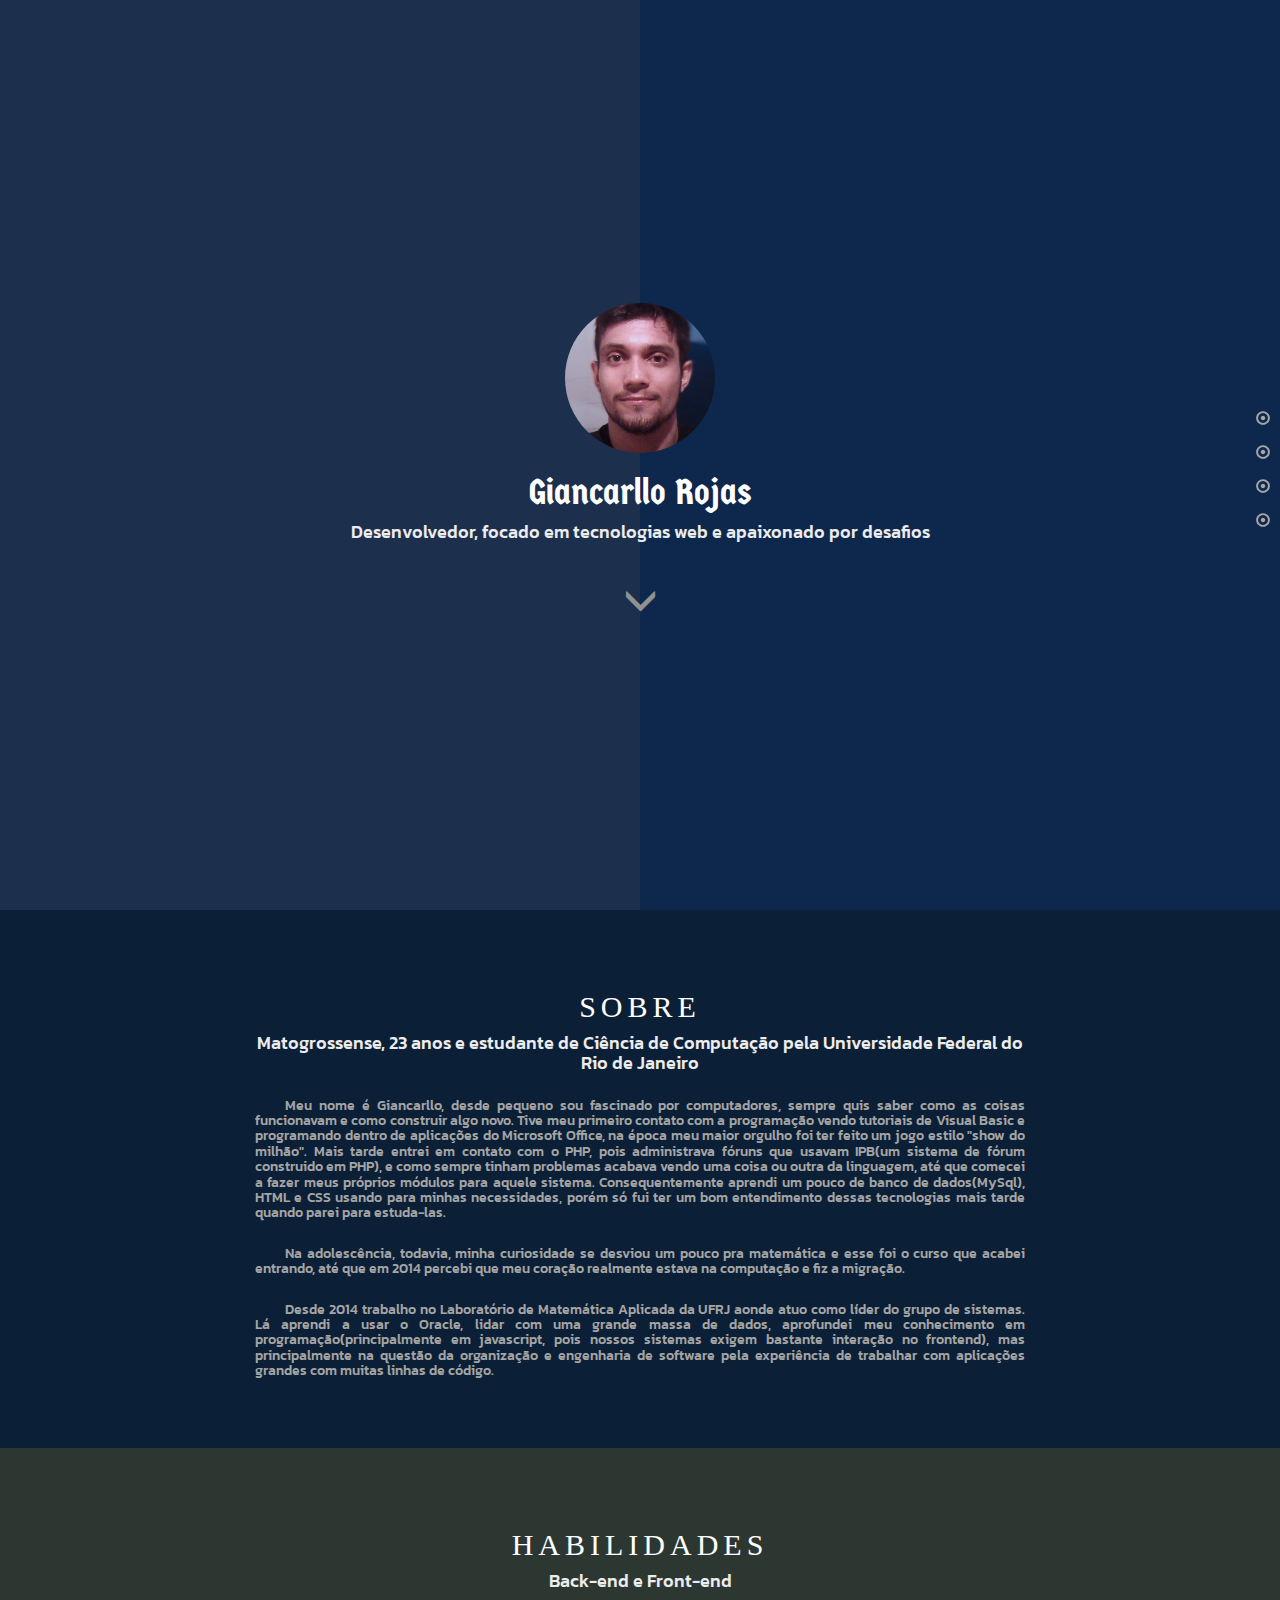
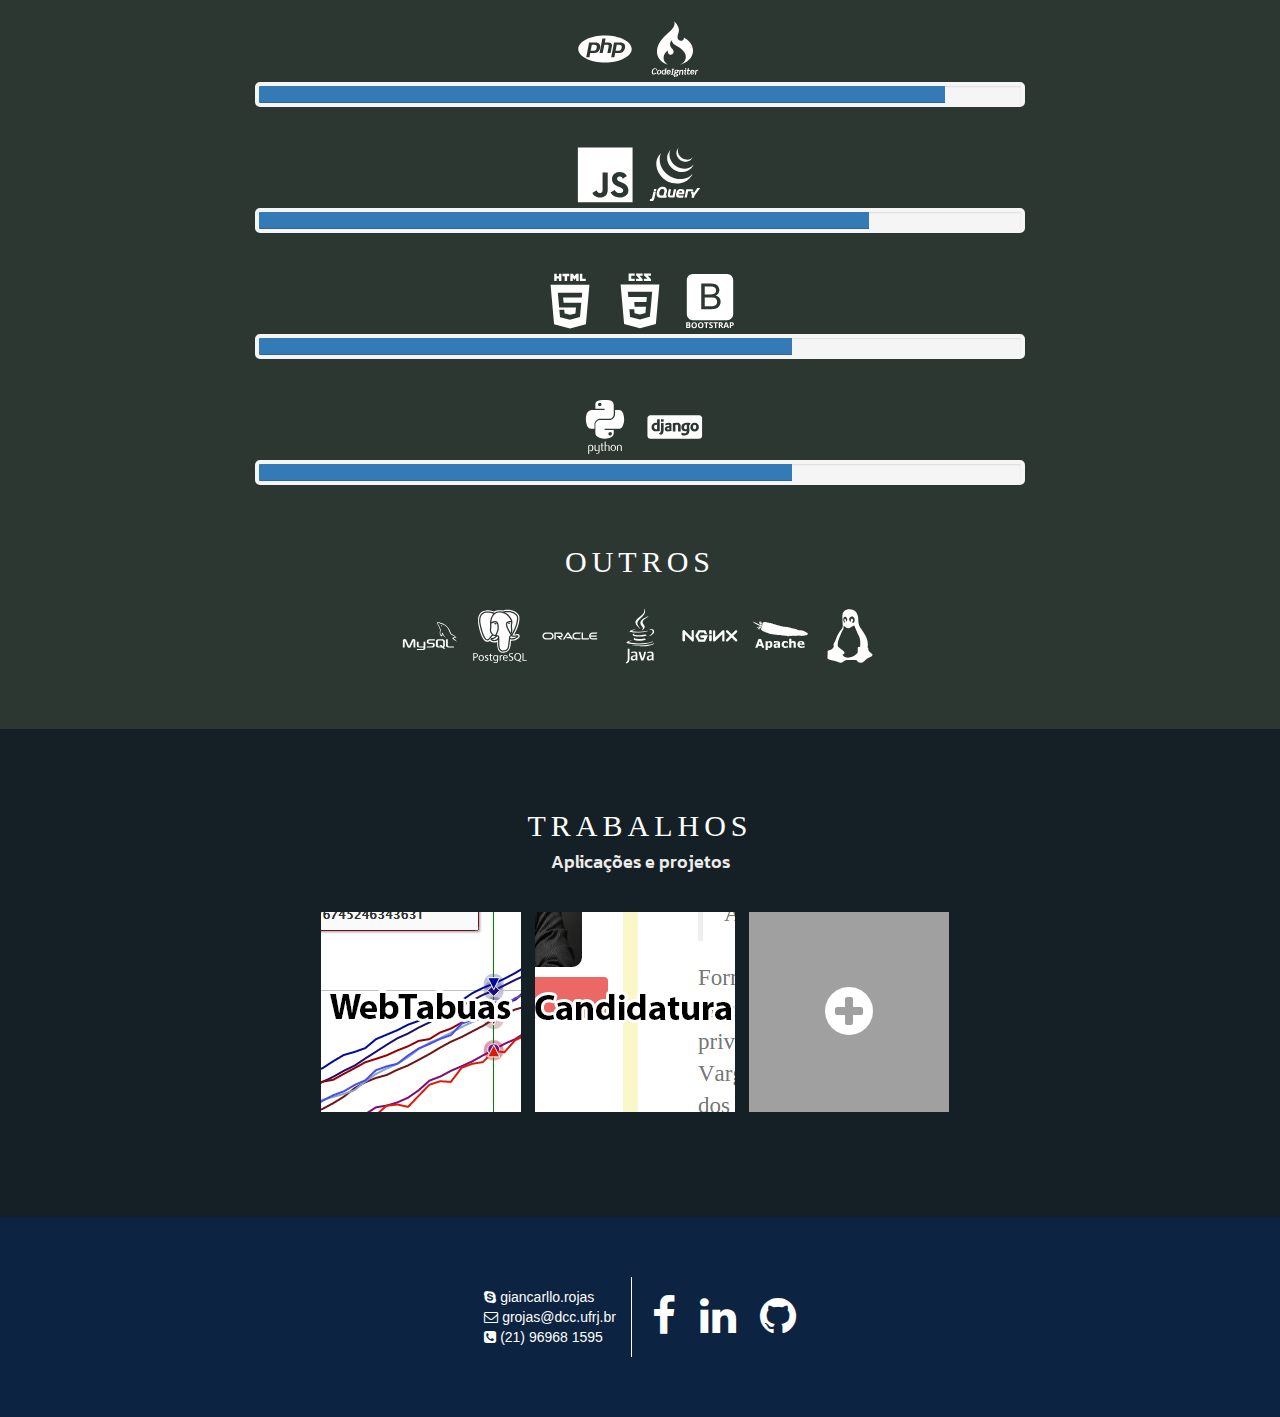
==== commit 2a4ca34e: "Fixes pro github pages" ====
--- a/index.html
+++ b/index.html
@@ -1,7 +1,7 @@
 <html>
     <head>
         <title>Giancarllo Rojas</title>
-        <link rel="shortcut icon" type="image/png" href="/favicon.png"/>
+        <link rel="shortcut icon" type="image/png" href="favicon.png"/>
 
 
         <link rel="stylesheet" type="text/css" href="assets/css/bootstrap.min.css">
@@ -203,6 +203,6 @@
                 </div>
             </div>
         </div>
-        <script src="/assets/js/animatedModal.min.js"></script>
+        <script src="assets/js/animatedModal.min.js"></script>
     </body>
-</html>+</html>
--- a/assets/css/estilo.css
+++ b/assets/css/estilo.css
@@ -1,6 +1,6 @@
 @font-face {
     font-family: HalloSans;
-    src: url(/assets/fonts/Hallo%20sans%20black.otf);
+    src: url(assets/fonts/Hallo%20sans%20black.otf);
 }
 a:hover, a:visited, a:link, a:active
 {
@@ -274,4 +274,4 @@
 }
 .btn_contato:hover{
     background-color: #00cbc0;
-}+}
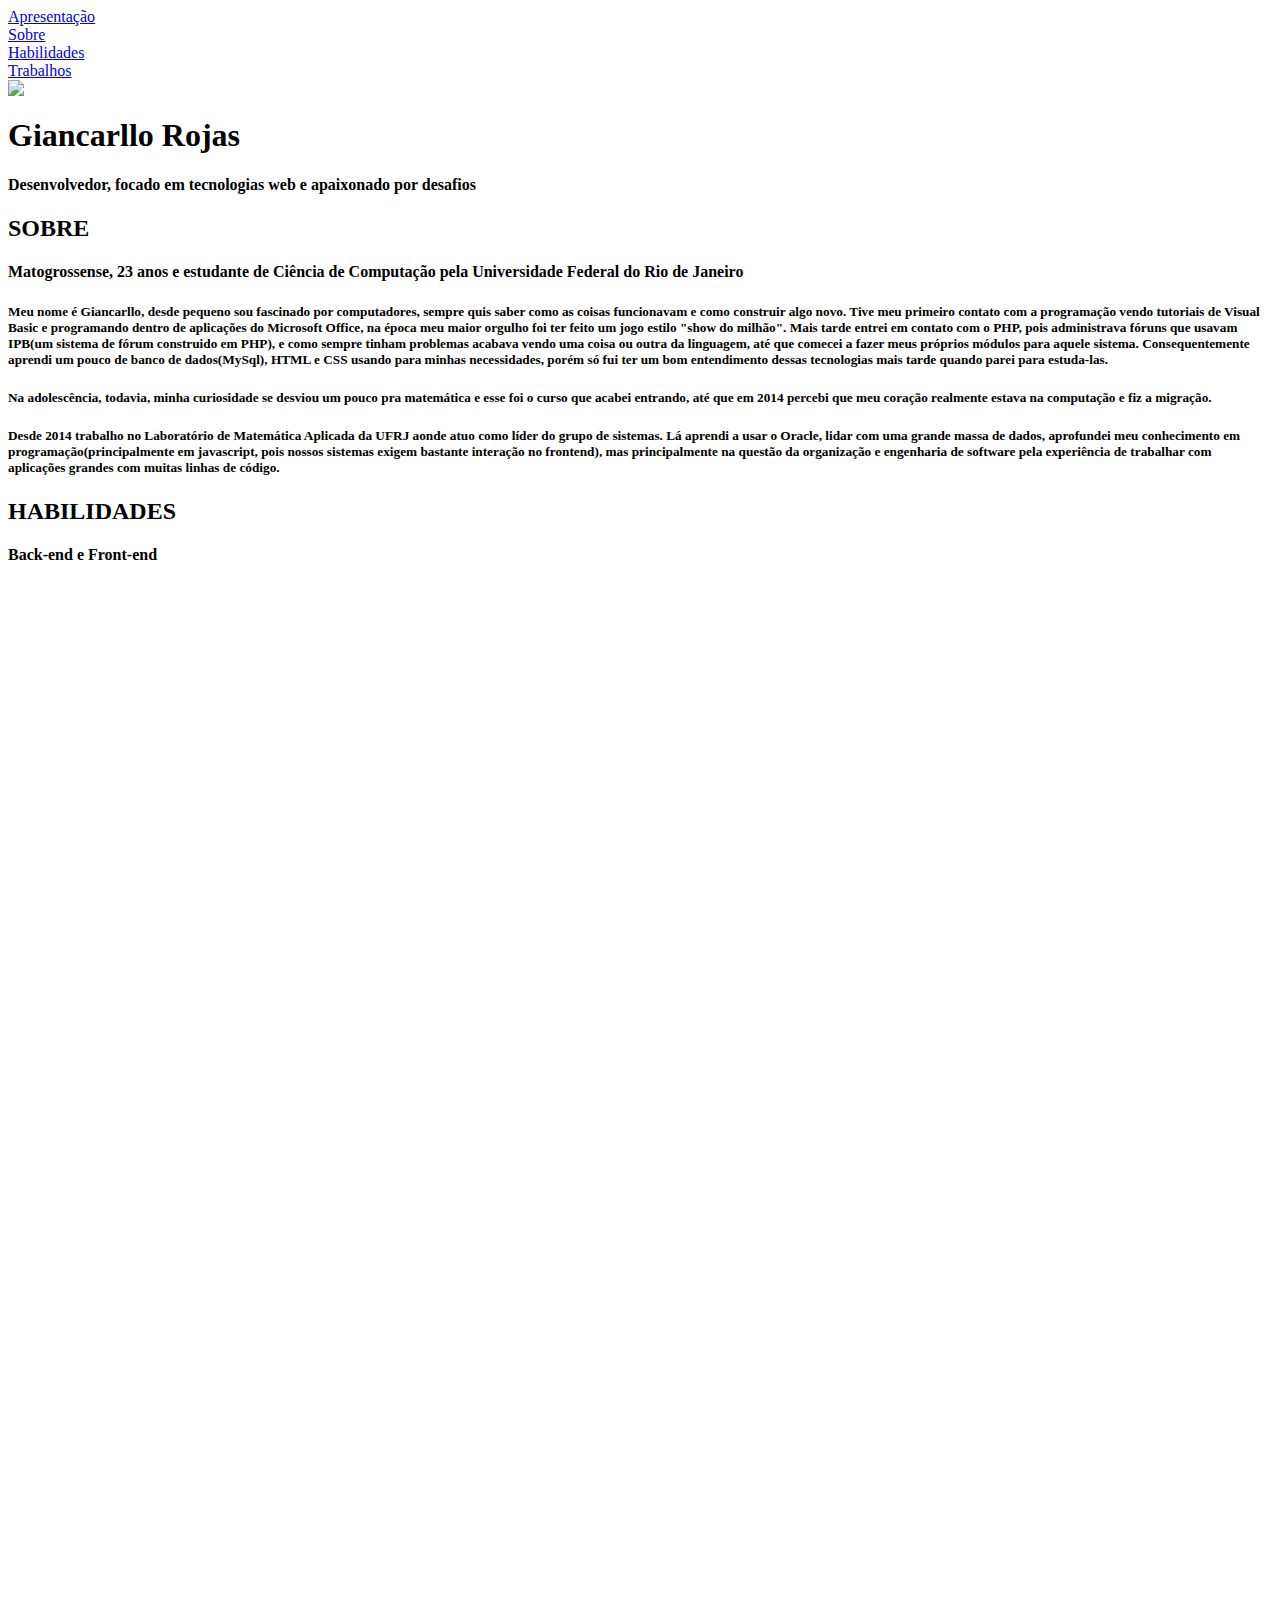
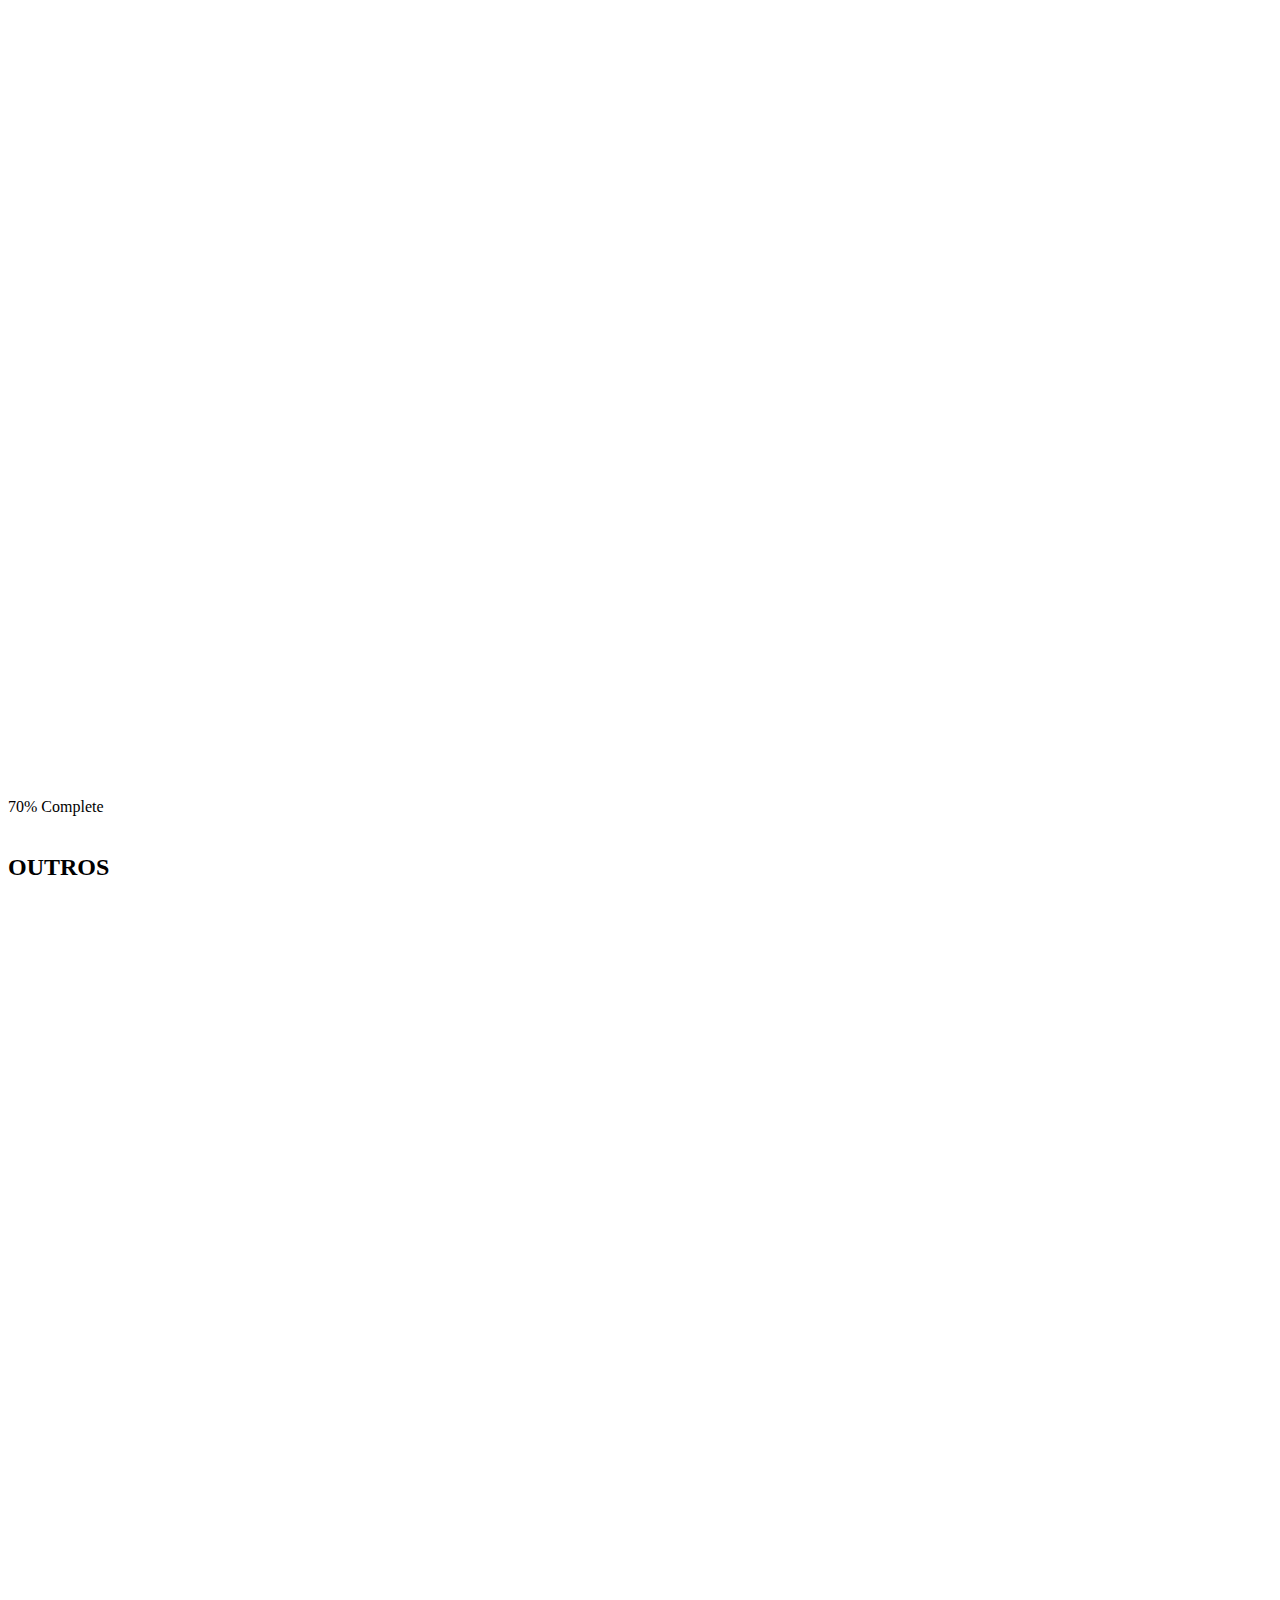
==== commit 3eecb2cd: "Update index.html" ====
--- a/index.html
+++ b/index.html
@@ -11,7 +11,7 @@
         <link href='https://fonts.googleapis.com/css?family=Germania+One' rel='stylesheet' type='text/css'>
         <link href='https://fonts.googleapis.com/css?family=Kanit:300' rel='stylesheet' type='text/css'>
         <link href='https://fonts.googleapis.com/css?family=Open+Sans:800' rel='stylesheet' type='text/css'>
-
+<meta name="google-site-verification" content="MEjjDXmdRWlgfabXSCnS0q1K8lEODJIA1n5XQChiqcs" />
         <script src="assets/js/jquery-2.1.4.min.js"></script>
         <script src="assets/js/bootstrap.min.js"></script>
         <script src="assets/js/jway.js"></script>
